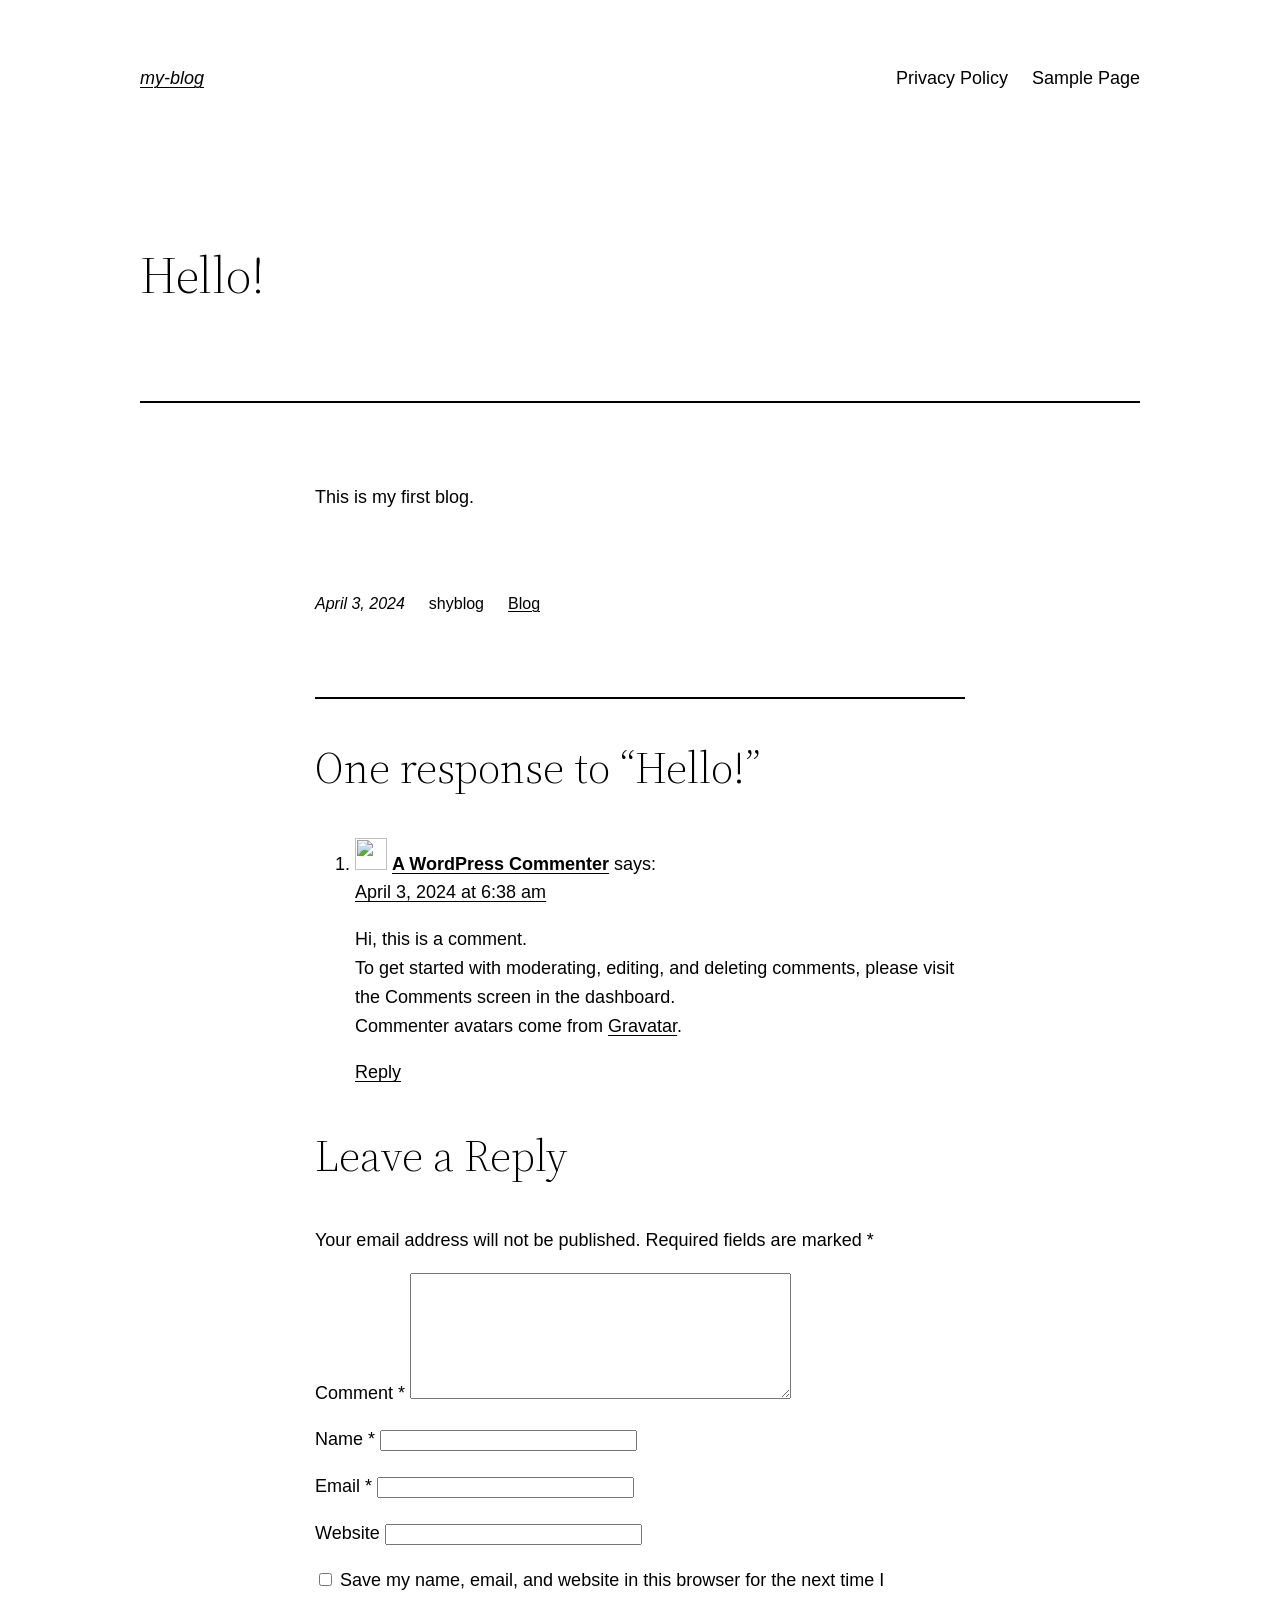
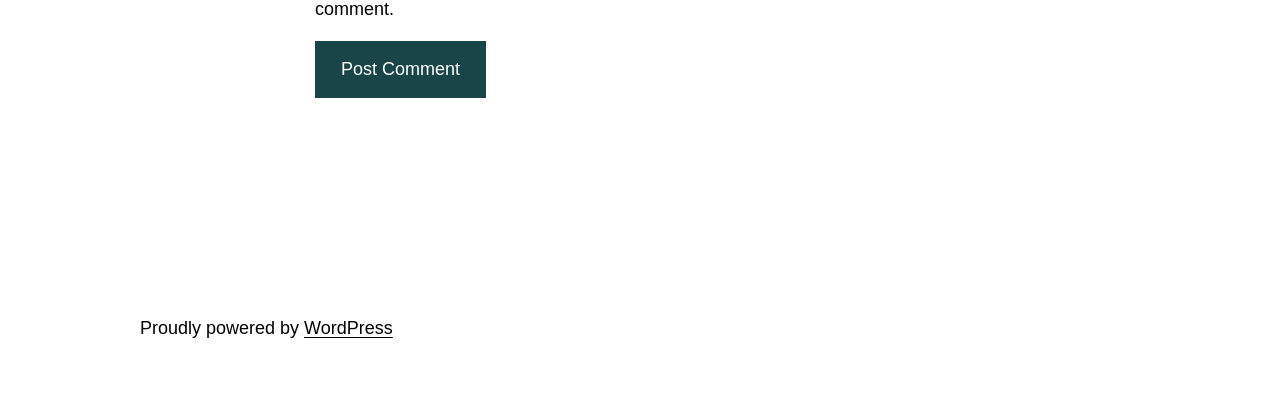
==== hello-world/index.html @ 75e1800e "Initial commit" ====
<!DOCTYPE html>
<html lang="en-US">
<head>
	<meta charset="UTF-8">
	<meta name="viewport" content="width=device-width, initial-scale=1">
<meta name="robots" content="max-image-preview:large">
<title>Hello! &#8211; my-blog</title>
<link rel="alternate" type="application/rss+xml" title="my-blog &raquo; Feed" href="/feed/">
<link rel="alternate" type="application/rss+xml" title="my-blog &raquo; Comments Feed" href="/comments/feed/">
<link rel="alternate" type="application/rss+xml" title="my-blog &raquo; Hello! Comments Feed" href="/hello-world/feed/">
<script>
window._wpemojiSettings = {"baseUrl":"https:\/\/s.w.org\/images\/core\/emoji\/15.0.3\/72x72\/","ext":".png","svgUrl":"https:\/\/s.w.org\/images\/core\/emoji\/15.0.3\/svg\/","svgExt":".svg","source":{"concatemoji":"\/wp-includes\/js\/wp-emoji-release.min.js?ver=6.5"}};
/*! This file is auto-generated */
!function(i,n){var o,s,e;function c(e){try{var t={supportTests:e,timestamp:(new Date).valueOf()};sessionStorage.setItem(o,JSON.stringify(t))}catch(e){}}function p(e,t,n){e.clearRect(0,0,e.canvas.width,e.canvas.height),e.fillText(t,0,0);var t=new Uint32Array(e.getImageData(0,0,e.canvas.width,e.canvas.height).data),r=(e.clearRect(0,0,e.canvas.width,e.canvas.height),e.fillText(n,0,0),new Uint32Array(e.getImageData(0,0,e.canvas.width,e.canvas.height).data));return t.every(function(e,t){return e===r[t]})}function u(e,t,n){switch(t){case"flag":return n(e,"🏳️‍⚧️","🏳️​⚧️")?!1:!n(e,"🇺🇳","🇺​🇳")&&!n(e,"🏴󠁧󠁢󠁥󠁮󠁧󠁿","🏴​󠁧​󠁢​󠁥​󠁮​󠁧​󠁿");case"emoji":return!n(e,"🐦‍⬛","🐦​⬛")}return!1}function f(e,t,n){var r="undefined"!=typeof WorkerGlobalScope&&self instanceof WorkerGlobalScope?new OffscreenCanvas(300,150):i.createElement("canvas"),a=r.getContext("2d",{willReadFrequently:!0}),o=(a.textBaseline="top",a.font="600 32px Arial",{});return e.forEach(function(e){o[e]=t(a,e,n)}),o}function t(e){var t=i.createElement("script");t.src=e,t.defer=!0,i.head.appendChild(t)}"undefined"!=typeof Promise&&(o="wpEmojiSettingsSupports",s=["flag","emoji"],n.supports={everything:!0,everythingExceptFlag:!0},e=new Promise(function(e){i.addEventListener("DOMContentLoaded",e,{once:!0})}),new Promise(function(t){var n=function(){try{var e=JSON.parse(sessionStorage.getItem(o));if("object"==typeof e&&"number"==typeof e.timestamp&&(new Date).valueOf()<e.timestamp+604800&&"object"==typeof e.supportTests)return e.supportTests}catch(e){}return null}();if(!n){if("undefined"!=typeof Worker&&"undefined"!=typeof OffscreenCanvas&&"undefined"!=typeof URL&&URL.createObjectURL&&"undefined"!=typeof Blob)try{var e="postMessage("+f.toString()+"("+[JSON.stringify(s),u.toString(),p.toString()].join(",")+"));",r=new Blob([e],{type:"text/javascript"}),a=new Worker(URL.createObjectURL(r),{name:"wpTestEmojiSupports"});return void(a.onmessage=function(e){c(n=e.data),a.terminate(),t(n)})}catch(e){}c(n=f(s,u,p))}t(n)}).then(function(e){for(var t in e)n.supports[t]=e[t],n.supports.everything=n.supports.everything&&n.supports[t],"flag"!==t&&(n.supports.everythingExceptFlag=n.supports.everythingExceptFlag&&n.supports[t]);n.supports.everythingExceptFlag=n.supports.everythingExceptFlag&&!n.supports.flag,n.DOMReady=!1,n.readyCallback=function(){n.DOMReady=!0}}).then(function(){return e}).then(function(){var e;n.supports.everything||(n.readyCallback(),(e=n.source||{}).concatemoji?t(e.concatemoji):e.wpemoji&&e.twemoji&&(t(e.twemoji),t(e.wpemoji)))}))}((window,document),window._wpemojiSettings);
</script>
<style id="wp-block-site-logo-inline-css">.wp-block-site-logo{box-sizing:border-box;line-height:0}.wp-block-site-logo a{display:inline-block;line-height:0}.wp-block-site-logo.is-default-size img{height:auto;width:120px}.wp-block-site-logo img{height:auto;max-width:100%}.wp-block-site-logo a,.wp-block-site-logo img{border-radius:inherit}.wp-block-site-logo.aligncenter{margin-left:auto;margin-right:auto;text-align:center}.wp-block-site-logo.is-style-rounded{border-radius:9999px}</style>
<style id="wp-block-site-title-inline-css">.wp-block-site-title a{color:inherit}</style>
<style id="wp-block-group-inline-css">.wp-block-group{box-sizing:border-box}</style>
<style id="wp-block-group-theme-inline-css">:where(.wp-block-group.has-background){padding:1.25em 2.375em}</style>
<style id="wp-block-page-list-inline-css">.wp-block-navigation .wp-block-page-list{align-items:var(--navigation-layout-align,initial);background-color:inherit;display:flex;flex-direction:var(--navigation-layout-direction,initial);flex-wrap:var(--navigation-layout-wrap,wrap);justify-content:var(--navigation-layout-justify,initial)}.wp-block-navigation .wp-block-navigation-item{background-color:inherit}</style>
<link rel="stylesheet" id="wp-block-navigation-css" href="/wp-includes/blocks/navigation/style.min.css?ver=6.5" media="all">
<style id="wp-block-template-part-theme-inline-css">.wp-block-template-part.has-background{margin-bottom:0;margin-top:0;padding:1.25em 2.375em}</style>
<style id="wp-block-post-title-inline-css">.wp-block-post-title{box-sizing:border-box;word-break:break-word}.wp-block-post-title a{display:inline-block}</style>
<style id="wp-block-post-featured-image-inline-css">.wp-block-post-featured-image{margin-left:0;margin-right:0}.wp-block-post-featured-image a{display:block;height:100%}.wp-block-post-featured-image img{box-sizing:border-box;height:auto;max-width:100%;vertical-align:bottom;width:100%}.wp-block-post-featured-image.alignfull img,.wp-block-post-featured-image.alignwide img{width:100%}.wp-block-post-featured-image .wp-block-post-featured-image__overlay.has-background-dim{background-color:#000;inset:0;position:absolute}.wp-block-post-featured-image{position:relative}.wp-block-post-featured-image .wp-block-post-featured-image__overlay.has-background-gradient{background-color:initial}.wp-block-post-featured-image .wp-block-post-featured-image__overlay.has-background-dim-0{opacity:0}.wp-block-post-featured-image .wp-block-post-featured-image__overlay.has-background-dim-10{opacity:.1}.wp-block-post-featured-image .wp-block-post-featured-image__overlay.has-background-dim-20{opacity:.2}.wp-block-post-featured-image .wp-block-post-featured-image__overlay.has-background-dim-30{opacity:.3}.wp-block-post-featured-image .wp-block-post-featured-image__overlay.has-background-dim-40{opacity:.4}.wp-block-post-featured-image .wp-block-post-featured-image__overlay.has-background-dim-50{opacity:.5}.wp-block-post-featured-image .wp-block-post-featured-image__overlay.has-background-dim-60{opacity:.6}.wp-block-post-featured-image .wp-block-post-featured-image__overlay.has-background-dim-70{opacity:.7}.wp-block-post-featured-image .wp-block-post-featured-image__overlay.has-background-dim-80{opacity:.8}.wp-block-post-featured-image .wp-block-post-featured-image__overlay.has-background-dim-90{opacity:.9}.wp-block-post-featured-image .wp-block-post-featured-image__overlay.has-background-dim-100{opacity:1}.wp-block-post-featured-image:where(.alignleft,.alignright){width:100%}</style>
<style id="wp-block-separator-inline-css">@charset "UTF-8";.wp-block-separator{border:none;border-top:2px solid}.wp-block-separator.is-style-dots{background:none!important;border:none;height:auto;line-height:1;text-align:center}.wp-block-separator.is-style-dots:before{color:currentColor;content:"···";font-family:serif;font-size:1.5em;letter-spacing:2em;padding-left:2em}</style>
<style id="wp-block-separator-theme-inline-css">.wp-block-separator.has-css-opacity{opacity:.4}.wp-block-separator{border:none;border-bottom:2px solid;margin-left:auto;margin-right:auto}.wp-block-separator.has-alpha-channel-opacity{opacity:1}.wp-block-separator:not(.is-style-wide):not(.is-style-dots){width:100px}.wp-block-separator.has-background:not(.is-style-dots){border-bottom:none;height:1px}.wp-block-separator.has-background:not(.is-style-wide):not(.is-style-dots){height:2px}</style>
<style id="wp-block-spacer-inline-css">.wp-block-spacer{clear:both}</style>
<style id="wp-block-paragraph-inline-css">.is-small-text{font-size:.875em}.is-regular-text{font-size:1em}.is-large-text{font-size:2.25em}.is-larger-text{font-size:3em}.has-drop-cap:not(:focus):first-letter{float:left;font-size:8.4em;font-style:normal;font-weight:100;line-height:.68;margin:.05em .1em 0 0;text-transform:uppercase}body.rtl .has-drop-cap:not(:focus):first-letter{float:none;margin-left:.1em}p.has-drop-cap.has-background{overflow:hidden}p.has-background{padding:1.25em 2.375em}:where(p.has-text-color:not(.has-link-color)) a{color:inherit}p.has-text-align-left[style*="writing-mode:vertical-lr"],p.has-text-align-right[style*="writing-mode:vertical-rl"]{rotate:180deg}</style>
<style id="wp-block-post-date-inline-css">.wp-block-post-date{box-sizing:border-box}</style>
<style id="wp-block-post-author-inline-css">.wp-block-post-author{display:flex;flex-wrap:wrap}.wp-block-post-author__byline{font-size:.5em;margin-bottom:0;margin-top:0;width:100%}.wp-block-post-author__avatar{margin-right:1em}.wp-block-post-author__bio{font-size:.7em;margin-bottom:.7em}.wp-block-post-author__content{flex-basis:0;flex-grow:1}.wp-block-post-author__name{margin:0}</style>
<style id="wp-block-post-terms-inline-css">.wp-block-post-terms{box-sizing:border-box}.wp-block-post-terms .wp-block-post-terms__separator{white-space:pre-wrap}</style>
<style id="wp-block-buttons-inline-css">.wp-block-buttons.is-vertical{flex-direction:column}.wp-block-buttons.is-vertical>.wp-block-button:last-child{margin-bottom:0}.wp-block-buttons>.wp-block-button{display:inline-block;margin:0}.wp-block-buttons.is-content-justification-left{justify-content:flex-start}.wp-block-buttons.is-content-justification-left.is-vertical{align-items:flex-start}.wp-block-buttons.is-content-justification-center{justify-content:center}.wp-block-buttons.is-content-justification-center.is-vertical{align-items:center}.wp-block-buttons.is-content-justification-right{justify-content:flex-end}.wp-block-buttons.is-content-justification-right.is-vertical{align-items:flex-end}.wp-block-buttons.is-content-justification-space-between{justify-content:space-between}.wp-block-buttons.aligncenter{text-align:center}.wp-block-buttons:not(.is-content-justification-space-between,.is-content-justification-right,.is-content-justification-left,.is-content-justification-center) .wp-block-button.aligncenter{margin-left:auto;margin-right:auto;width:100%}.wp-block-buttons[style*=text-decoration] .wp-block-button,.wp-block-buttons[style*=text-decoration] .wp-block-button__link{text-decoration:inherit}.wp-block-buttons.has-custom-font-size .wp-block-button__link{font-size:inherit}.wp-block-button.aligncenter{text-align:center}</style>
<style id="wp-block-button-inline-css">.wp-block-button__link{box-sizing:border-box;cursor:pointer;display:inline-block;text-align:center;word-break:break-word}.wp-block-button__link.aligncenter{text-align:center}.wp-block-button__link.alignright{text-align:right}:where(.wp-block-button__link){border-radius:9999px;box-shadow:none;padding:calc(.667em + 2px) calc(1.333em + 2px);text-decoration:none}.wp-block-button[style*=text-decoration] .wp-block-button__link{text-decoration:inherit}.wp-block-buttons>.wp-block-button.has-custom-width{max-width:none}.wp-block-buttons>.wp-block-button.has-custom-width .wp-block-button__link{width:100%}.wp-block-buttons>.wp-block-button.has-custom-font-size .wp-block-button__link{font-size:inherit}.wp-block-buttons>.wp-block-button.wp-block-button__width-25{width:calc(25% - var(--wp--style--block-gap, .5em)*.75)}.wp-block-buttons>.wp-block-button.wp-block-button__width-50{width:calc(50% - var(--wp--style--block-gap, .5em)*.5)}.wp-block-buttons>.wp-block-button.wp-block-button__width-75{width:calc(75% - var(--wp--style--block-gap, .5em)*.25)}.wp-block-buttons>.wp-block-button.wp-block-button__width-100{flex-basis:100%;width:100%}.wp-block-buttons.is-vertical>.wp-block-button.wp-block-button__width-25{width:25%}.wp-block-buttons.is-vertical>.wp-block-button.wp-block-button__width-50{width:50%}.wp-block-buttons.is-vertical>.wp-block-button.wp-block-button__width-75{width:75%}.wp-block-button.is-style-squared,.wp-block-button__link.wp-block-button.is-style-squared{border-radius:0}.wp-block-button.no-border-radius,.wp-block-button__link.no-border-radius{border-radius:0!important}.wp-block-button .wp-block-button__link:where(.is-style-outline),.wp-block-button:where(.is-style-outline)>.wp-block-button__link{border:2px solid;padding:.667em 1.333em}.wp-block-button .wp-block-button__link:where(.is-style-outline):not(.has-text-color),.wp-block-button:where(.is-style-outline)>.wp-block-button__link:not(.has-text-color){color:currentColor}.wp-block-button .wp-block-button__link:where(.is-style-outline):not(.has-background),.wp-block-button:where(.is-style-outline)>.wp-block-button__link:not(.has-background){background-color:initial;background-image:none}.wp-block-button .wp-block-button__link:where(.has-border-color){border-width:initial}.wp-block-button .wp-block-button__link:where([style*=border-top-color]){border-top-width:medium}.wp-block-button .wp-block-button__link:where([style*=border-right-color]){border-right-width:medium}.wp-block-button .wp-block-button__link:where([style*=border-bottom-color]){border-bottom-width:medium}.wp-block-button .wp-block-button__link:where([style*=border-left-color]){border-left-width:medium}.wp-block-button .wp-block-button__link:where([style*=border-style]){border-width:initial}.wp-block-button .wp-block-button__link:where([style*=border-top-style]){border-top-width:medium}.wp-block-button .wp-block-button__link:where([style*=border-right-style]){border-right-width:medium}.wp-block-button .wp-block-button__link:where([style*=border-bottom-style]){border-bottom-width:medium}.wp-block-button .wp-block-button__link:where([style*=border-left-style]){border-left-width:medium}</style>
<style id="wp-emoji-styles-inline-css">img.wp-smiley, img.emoji {
		display: inline !important;
		border: none !important;
		box-shadow: none !important;
		height: 1em !important;
		width: 1em !important;
		margin: 0 0.07em !important;
		vertical-align: -0.1em !important;
		background: none !important;
		padding: 0 !important;
	}</style>
<style id="wp-block-library-inline-css">:root{--wp-admin-theme-color:#007cba;--wp-admin-theme-color--rgb:0,124,186;--wp-admin-theme-color-darker-10:#006ba1;--wp-admin-theme-color-darker-10--rgb:0,107,161;--wp-admin-theme-color-darker-20:#005a87;--wp-admin-theme-color-darker-20--rgb:0,90,135;--wp-admin-border-width-focus:2px;--wp-block-synced-color:#7a00df;--wp-block-synced-color--rgb:122,0,223;--wp-bound-block-color:#9747ff}@media (min-resolution:192dpi){:root{--wp-admin-border-width-focus:1.5px}}.wp-element-button{cursor:pointer}:root{--wp--preset--font-size--normal:16px;--wp--preset--font-size--huge:42px}:root .has-very-light-gray-background-color{background-color:#eee}:root .has-very-dark-gray-background-color{background-color:#313131}:root .has-very-light-gray-color{color:#eee}:root .has-very-dark-gray-color{color:#313131}:root .has-vivid-green-cyan-to-vivid-cyan-blue-gradient-background{background:linear-gradient(135deg,#00d084,#0693e3)}:root .has-purple-crush-gradient-background{background:linear-gradient(135deg,#34e2e4,#4721fb 50%,#ab1dfe)}:root .has-hazy-dawn-gradient-background{background:linear-gradient(135deg,#faaca8,#dad0ec)}:root .has-subdued-olive-gradient-background{background:linear-gradient(135deg,#fafae1,#67a671)}:root .has-atomic-cream-gradient-background{background:linear-gradient(135deg,#fdd79a,#004a59)}:root .has-nightshade-gradient-background{background:linear-gradient(135deg,#330968,#31cdcf)}:root .has-midnight-gradient-background{background:linear-gradient(135deg,#020381,#2874fc)}.has-regular-font-size{font-size:1em}.has-larger-font-size{font-size:2.625em}.has-normal-font-size{font-size:var(--wp--preset--font-size--normal)}.has-huge-font-size{font-size:var(--wp--preset--font-size--huge)}.has-text-align-center{text-align:center}.has-text-align-left{text-align:left}.has-text-align-right{text-align:right}#end-resizable-editor-section{display:none}.aligncenter{clear:both}.items-justified-left{justify-content:flex-start}.items-justified-center{justify-content:center}.items-justified-right{justify-content:flex-end}.items-justified-space-between{justify-content:space-between}.screen-reader-text{border:0;clip:rect(1px,1px,1px,1px);-webkit-clip-path:inset(50%);clip-path:inset(50%);height:1px;margin:-1px;overflow:hidden;padding:0;position:absolute;width:1px;word-wrap:normal!important}.screen-reader-text:focus{background-color:#ddd;clip:auto!important;-webkit-clip-path:none;clip-path:none;color:#444;display:block;font-size:1em;height:auto;left:5px;line-height:normal;padding:15px 23px 14px;text-decoration:none;top:5px;width:auto;z-index:100000}html :where(.has-border-color){border-style:solid}html :where([style*=border-top-color]){border-top-style:solid}html :where([style*=border-right-color]){border-right-style:solid}html :where([style*=border-bottom-color]){border-bottom-style:solid}html :where([style*=border-left-color]){border-left-style:solid}html :where([style*=border-width]){border-style:solid}html :where([style*=border-top-width]){border-top-style:solid}html :where([style*=border-right-width]){border-right-style:solid}html :where([style*=border-bottom-width]){border-bottom-style:solid}html :where([style*=border-left-width]){border-left-style:solid}html :where(img[class*=wp-image-]){height:auto;max-width:100%}:where(figure){margin:0 0 1em}html :where(.is-position-sticky){--wp-admin--admin-bar--position-offset:var(--wp-admin--admin-bar--height,0px)}@media screen and (max-width:600px){html :where(.is-position-sticky){--wp-admin--admin-bar--position-offset:0px}}</style>
<style id="global-styles-inline-css">body{--wp--preset--color--black: #000000;--wp--preset--color--cyan-bluish-gray: #abb8c3;--wp--preset--color--white: #ffffff;--wp--preset--color--pale-pink: #f78da7;--wp--preset--color--vivid-red: #cf2e2e;--wp--preset--color--luminous-vivid-orange: #ff6900;--wp--preset--color--luminous-vivid-amber: #fcb900;--wp--preset--color--light-green-cyan: #7bdcb5;--wp--preset--color--vivid-green-cyan: #00d084;--wp--preset--color--pale-cyan-blue: #8ed1fc;--wp--preset--color--vivid-cyan-blue: #0693e3;--wp--preset--color--vivid-purple: #9b51e0;--wp--preset--color--foreground: #000000;--wp--preset--color--background: #ffffff;--wp--preset--color--primary: #1a4548;--wp--preset--color--secondary: #ffe2c7;--wp--preset--color--tertiary: #F6F6F6;--wp--preset--gradient--vivid-cyan-blue-to-vivid-purple: linear-gradient(135deg,rgba(6,147,227,1) 0%,rgb(155,81,224) 100%);--wp--preset--gradient--light-green-cyan-to-vivid-green-cyan: linear-gradient(135deg,rgb(122,220,180) 0%,rgb(0,208,130) 100%);--wp--preset--gradient--luminous-vivid-amber-to-luminous-vivid-orange: linear-gradient(135deg,rgba(252,185,0,1) 0%,rgba(255,105,0,1) 100%);--wp--preset--gradient--luminous-vivid-orange-to-vivid-red: linear-gradient(135deg,rgba(255,105,0,1) 0%,rgb(207,46,46) 100%);--wp--preset--gradient--very-light-gray-to-cyan-bluish-gray: linear-gradient(135deg,rgb(238,238,238) 0%,rgb(169,184,195) 100%);--wp--preset--gradient--cool-to-warm-spectrum: linear-gradient(135deg,rgb(74,234,220) 0%,rgb(151,120,209) 20%,rgb(207,42,186) 40%,rgb(238,44,130) 60%,rgb(251,105,98) 80%,rgb(254,248,76) 100%);--wp--preset--gradient--blush-light-purple: linear-gradient(135deg,rgb(255,206,236) 0%,rgb(152,150,240) 100%);--wp--preset--gradient--blush-bordeaux: linear-gradient(135deg,rgb(254,205,165) 0%,rgb(254,45,45) 50%,rgb(107,0,62) 100%);--wp--preset--gradient--luminous-dusk: linear-gradient(135deg,rgb(255,203,112) 0%,rgb(199,81,192) 50%,rgb(65,88,208) 100%);--wp--preset--gradient--pale-ocean: linear-gradient(135deg,rgb(255,245,203) 0%,rgb(182,227,212) 50%,rgb(51,167,181) 100%);--wp--preset--gradient--electric-grass: linear-gradient(135deg,rgb(202,248,128) 0%,rgb(113,206,126) 100%);--wp--preset--gradient--midnight: linear-gradient(135deg,rgb(2,3,129) 0%,rgb(40,116,252) 100%);--wp--preset--gradient--vertical-secondary-to-tertiary: linear-gradient(to bottom,var(--wp--preset--color--secondary) 0%,var(--wp--preset--color--tertiary) 100%);--wp--preset--gradient--vertical-secondary-to-background: linear-gradient(to bottom,var(--wp--preset--color--secondary) 0%,var(--wp--preset--color--background) 100%);--wp--preset--gradient--vertical-tertiary-to-background: linear-gradient(to bottom,var(--wp--preset--color--tertiary) 0%,var(--wp--preset--color--background) 100%);--wp--preset--gradient--diagonal-primary-to-foreground: linear-gradient(to bottom right,var(--wp--preset--color--primary) 0%,var(--wp--preset--color--foreground) 100%);--wp--preset--gradient--diagonal-secondary-to-background: linear-gradient(to bottom right,var(--wp--preset--color--secondary) 50%,var(--wp--preset--color--background) 50%);--wp--preset--gradient--diagonal-background-to-secondary: linear-gradient(to bottom right,var(--wp--preset--color--background) 50%,var(--wp--preset--color--secondary) 50%);--wp--preset--gradient--diagonal-tertiary-to-background: linear-gradient(to bottom right,var(--wp--preset--color--tertiary) 50%,var(--wp--preset--color--background) 50%);--wp--preset--gradient--diagonal-background-to-tertiary: linear-gradient(to bottom right,var(--wp--preset--color--background) 50%,var(--wp--preset--color--tertiary) 50%);--wp--preset--font-size--small: 1rem;--wp--preset--font-size--medium: 1.125rem;--wp--preset--font-size--large: 1.75rem;--wp--preset--font-size--x-large: clamp(1.75rem, 3vw, 2.25rem);--wp--preset--font-family--system-font: -apple-system,BlinkMacSystemFont,"Segoe UI",Roboto,Oxygen-Sans,Ubuntu,Cantarell,"Helvetica Neue",sans-serif;--wp--preset--font-family--source-serif-pro: "Source Serif Pro", serif;--wp--preset--spacing--20: 0.44rem;--wp--preset--spacing--30: 0.67rem;--wp--preset--spacing--40: 1rem;--wp--preset--spacing--50: 1.5rem;--wp--preset--spacing--60: 2.25rem;--wp--preset--spacing--70: 3.38rem;--wp--preset--spacing--80: 5.06rem;--wp--preset--shadow--natural: 6px 6px 9px rgba(0, 0, 0, 0.2);--wp--preset--shadow--deep: 12px 12px 50px rgba(0, 0, 0, 0.4);--wp--preset--shadow--sharp: 6px 6px 0px rgba(0, 0, 0, 0.2);--wp--preset--shadow--outlined: 6px 6px 0px -3px rgba(255, 255, 255, 1), 6px 6px rgba(0, 0, 0, 1);--wp--preset--shadow--crisp: 6px 6px 0px rgba(0, 0, 0, 1);--wp--custom--spacing--small: max(1.25rem, 5vw);--wp--custom--spacing--medium: clamp(2rem, 8vw, calc(4 * var(--wp--style--block-gap)));--wp--custom--spacing--large: clamp(4rem, 10vw, 8rem);--wp--custom--spacing--outer: var(--wp--custom--spacing--small, 1.25rem);--wp--custom--typography--font-size--huge: clamp(2.25rem, 4vw, 2.75rem);--wp--custom--typography--font-size--gigantic: clamp(2.75rem, 6vw, 3.25rem);--wp--custom--typography--font-size--colossal: clamp(3.25rem, 8vw, 6.25rem);--wp--custom--typography--line-height--tiny: 1.15;--wp--custom--typography--line-height--small: 1.2;--wp--custom--typography--line-height--medium: 1.4;--wp--custom--typography--line-height--normal: 1.6;}body { margin: 0;--wp--style--global--content-size: 650px;--wp--style--global--wide-size: 1000px; }.wp-site-blocks > .alignleft { float: left; margin-right: 2em; }.wp-site-blocks > .alignright { float: right; margin-left: 2em; }.wp-site-blocks > .aligncenter { justify-content: center; margin-left: auto; margin-right: auto; }:where(.wp-site-blocks) > * { margin-block-start: 1.5rem; margin-block-end: 0; }:where(.wp-site-blocks) > :first-child:first-child { margin-block-start: 0; }:where(.wp-site-blocks) > :last-child:last-child { margin-block-end: 0; }body { --wp--style--block-gap: 1.5rem; }:where(body .is-layout-flow)  > :first-child:first-child{margin-block-start: 0;}:where(body .is-layout-flow)  > :last-child:last-child{margin-block-end: 0;}:where(body .is-layout-flow)  > *{margin-block-start: 1.5rem;margin-block-end: 0;}:where(body .is-layout-constrained)  > :first-child:first-child{margin-block-start: 0;}:where(body .is-layout-constrained)  > :last-child:last-child{margin-block-end: 0;}:where(body .is-layout-constrained)  > *{margin-block-start: 1.5rem;margin-block-end: 0;}:where(body .is-layout-flex) {gap: 1.5rem;}:where(body .is-layout-grid) {gap: 1.5rem;}body .is-layout-flow > .alignleft{float: left;margin-inline-start: 0;margin-inline-end: 2em;}body .is-layout-flow > .alignright{float: right;margin-inline-start: 2em;margin-inline-end: 0;}body .is-layout-flow > .aligncenter{margin-left: auto !important;margin-right: auto !important;}body .is-layout-constrained > .alignleft{float: left;margin-inline-start: 0;margin-inline-end: 2em;}body .is-layout-constrained > .alignright{float: right;margin-inline-start: 2em;margin-inline-end: 0;}body .is-layout-constrained > .aligncenter{margin-left: auto !important;margin-right: auto !important;}body .is-layout-constrained > :where(:not(.alignleft):not(.alignright):not(.alignfull)){max-width: var(--wp--style--global--content-size);margin-left: auto !important;margin-right: auto !important;}body .is-layout-constrained > .alignwide{max-width: var(--wp--style--global--wide-size);}body .is-layout-flex{display: flex;}body .is-layout-flex{flex-wrap: wrap;align-items: center;}body .is-layout-flex > *{margin: 0;}body .is-layout-grid{display: grid;}body .is-layout-grid > *{margin: 0;}body{background-color: var(--wp--preset--color--background);color: var(--wp--preset--color--foreground);font-family: var(--wp--preset--font-family--system-font);font-size: var(--wp--preset--font-size--medium);line-height: var(--wp--custom--typography--line-height--normal);padding-top: 0px;padding-right: 0px;padding-bottom: 0px;padding-left: 0px;}a:where(:not(.wp-element-button)){color: var(--wp--preset--color--foreground);text-decoration: underline;}h1{font-family: var(--wp--preset--font-family--source-serif-pro);font-size: var(--wp--custom--typography--font-size--colossal);font-weight: 300;line-height: var(--wp--custom--typography--line-height--tiny);}h2{font-family: var(--wp--preset--font-family--source-serif-pro);font-size: var(--wp--custom--typography--font-size--gigantic);font-weight: 300;line-height: var(--wp--custom--typography--line-height--small);}h3{font-family: var(--wp--preset--font-family--source-serif-pro);font-size: var(--wp--custom--typography--font-size--huge);font-weight: 300;line-height: var(--wp--custom--typography--line-height--tiny);}h4{font-family: var(--wp--preset--font-family--source-serif-pro);font-size: var(--wp--preset--font-size--x-large);font-weight: 300;line-height: var(--wp--custom--typography--line-height--tiny);}h5{font-family: var(--wp--preset--font-family--system-font);font-size: var(--wp--preset--font-size--medium);font-weight: 700;line-height: var(--wp--custom--typography--line-height--normal);text-transform: uppercase;}h6{font-family: var(--wp--preset--font-family--system-font);font-size: var(--wp--preset--font-size--medium);font-weight: 400;line-height: var(--wp--custom--typography--line-height--normal);text-transform: uppercase;}.wp-element-button, .wp-block-button__link{background-color: #32373c;border-width: 0;color: #fff;font-family: inherit;font-size: inherit;line-height: inherit;padding: calc(0.667em + 2px) calc(1.333em + 2px);text-decoration: none;}.has-black-color{color: var(--wp--preset--color--black) !important;}.has-cyan-bluish-gray-color{color: var(--wp--preset--color--cyan-bluish-gray) !important;}.has-white-color{color: var(--wp--preset--color--white) !important;}.has-pale-pink-color{color: var(--wp--preset--color--pale-pink) !important;}.has-vivid-red-color{color: var(--wp--preset--color--vivid-red) !important;}.has-luminous-vivid-orange-color{color: var(--wp--preset--color--luminous-vivid-orange) !important;}.has-luminous-vivid-amber-color{color: var(--wp--preset--color--luminous-vivid-amber) !important;}.has-light-green-cyan-color{color: var(--wp--preset--color--light-green-cyan) !important;}.has-vivid-green-cyan-color{color: var(--wp--preset--color--vivid-green-cyan) !important;}.has-pale-cyan-blue-color{color: var(--wp--preset--color--pale-cyan-blue) !important;}.has-vivid-cyan-blue-color{color: var(--wp--preset--color--vivid-cyan-blue) !important;}.has-vivid-purple-color{color: var(--wp--preset--color--vivid-purple) !important;}.has-foreground-color{color: var(--wp--preset--color--foreground) !important;}.has-background-color{color: var(--wp--preset--color--background) !important;}.has-primary-color{color: var(--wp--preset--color--primary) !important;}.has-secondary-color{color: var(--wp--preset--color--secondary) !important;}.has-tertiary-color{color: var(--wp--preset--color--tertiary) !important;}.has-black-background-color{background-color: var(--wp--preset--color--black) !important;}.has-cyan-bluish-gray-background-color{background-color: var(--wp--preset--color--cyan-bluish-gray) !important;}.has-white-background-color{background-color: var(--wp--preset--color--white) !important;}.has-pale-pink-background-color{background-color: var(--wp--preset--color--pale-pink) !important;}.has-vivid-red-background-color{background-color: var(--wp--preset--color--vivid-red) !important;}.has-luminous-vivid-orange-background-color{background-color: var(--wp--preset--color--luminous-vivid-orange) !important;}.has-luminous-vivid-amber-background-color{background-color: var(--wp--preset--color--luminous-vivid-amber) !important;}.has-light-green-cyan-background-color{background-color: var(--wp--preset--color--light-green-cyan) !important;}.has-vivid-green-cyan-background-color{background-color: var(--wp--preset--color--vivid-green-cyan) !important;}.has-pale-cyan-blue-background-color{background-color: var(--wp--preset--color--pale-cyan-blue) !important;}.has-vivid-cyan-blue-background-color{background-color: var(--wp--preset--color--vivid-cyan-blue) !important;}.has-vivid-purple-background-color{background-color: var(--wp--preset--color--vivid-purple) !important;}.has-foreground-background-color{background-color: var(--wp--preset--color--foreground) !important;}.has-background-background-color{background-color: var(--wp--preset--color--background) !important;}.has-primary-background-color{background-color: var(--wp--preset--color--primary) !important;}.has-secondary-background-color{background-color: var(--wp--preset--color--secondary) !important;}.has-tertiary-background-color{background-color: var(--wp--preset--color--tertiary) !important;}.has-black-border-color{border-color: var(--wp--preset--color--black) !important;}.has-cyan-bluish-gray-border-color{border-color: var(--wp--preset--color--cyan-bluish-gray) !important;}.has-white-border-color{border-color: var(--wp--preset--color--white) !important;}.has-pale-pink-border-color{border-color: var(--wp--preset--color--pale-pink) !important;}.has-vivid-red-border-color{border-color: var(--wp--preset--color--vivid-red) !important;}.has-luminous-vivid-orange-border-color{border-color: var(--wp--preset--color--luminous-vivid-orange) !important;}.has-luminous-vivid-amber-border-color{border-color: var(--wp--preset--color--luminous-vivid-amber) !important;}.has-light-green-cyan-border-color{border-color: var(--wp--preset--color--light-green-cyan) !important;}.has-vivid-green-cyan-border-color{border-color: var(--wp--preset--color--vivid-green-cyan) !important;}.has-pale-cyan-blue-border-color{border-color: var(--wp--preset--color--pale-cyan-blue) !important;}.has-vivid-cyan-blue-border-color{border-color: var(--wp--preset--color--vivid-cyan-blue) !important;}.has-vivid-purple-border-color{border-color: var(--wp--preset--color--vivid-purple) !important;}.has-foreground-border-color{border-color: var(--wp--preset--color--foreground) !important;}.has-background-border-color{border-color: var(--wp--preset--color--background) !important;}.has-primary-border-color{border-color: var(--wp--preset--color--primary) !important;}.has-secondary-border-color{border-color: var(--wp--preset--color--secondary) !important;}.has-tertiary-border-color{border-color: var(--wp--preset--color--tertiary) !important;}.has-vivid-cyan-blue-to-vivid-purple-gradient-background{background: var(--wp--preset--gradient--vivid-cyan-blue-to-vivid-purple) !important;}.has-light-green-cyan-to-vivid-green-cyan-gradient-background{background: var(--wp--preset--gradient--light-green-cyan-to-vivid-green-cyan) !important;}.has-luminous-vivid-amber-to-luminous-vivid-orange-gradient-background{background: var(--wp--preset--gradient--luminous-vivid-amber-to-luminous-vivid-orange) !important;}.has-luminous-vivid-orange-to-vivid-red-gradient-background{background: var(--wp--preset--gradient--luminous-vivid-orange-to-vivid-red) !important;}.has-very-light-gray-to-cyan-bluish-gray-gradient-background{background: var(--wp--preset--gradient--very-light-gray-to-cyan-bluish-gray) !important;}.has-cool-to-warm-spectrum-gradient-background{background: var(--wp--preset--gradient--cool-to-warm-spectrum) !important;}.has-blush-light-purple-gradient-background{background: var(--wp--preset--gradient--blush-light-purple) !important;}.has-blush-bordeaux-gradient-background{background: var(--wp--preset--gradient--blush-bordeaux) !important;}.has-luminous-dusk-gradient-background{background: var(--wp--preset--gradient--luminous-dusk) !important;}.has-pale-ocean-gradient-background{background: var(--wp--preset--gradient--pale-ocean) !important;}.has-electric-grass-gradient-background{background: var(--wp--preset--gradient--electric-grass) !important;}.has-midnight-gradient-background{background: var(--wp--preset--gradient--midnight) !important;}.has-vertical-secondary-to-tertiary-gradient-background{background: var(--wp--preset--gradient--vertical-secondary-to-tertiary) !important;}.has-vertical-secondary-to-background-gradient-background{background: var(--wp--preset--gradient--vertical-secondary-to-background) !important;}.has-vertical-tertiary-to-background-gradient-background{background: var(--wp--preset--gradient--vertical-tertiary-to-background) !important;}.has-diagonal-primary-to-foreground-gradient-background{background: var(--wp--preset--gradient--diagonal-primary-to-foreground) !important;}.has-diagonal-secondary-to-background-gradient-background{background: var(--wp--preset--gradient--diagonal-secondary-to-background) !important;}.has-diagonal-background-to-secondary-gradient-background{background: var(--wp--preset--gradient--diagonal-background-to-secondary) !important;}.has-diagonal-tertiary-to-background-gradient-background{background: var(--wp--preset--gradient--diagonal-tertiary-to-background) !important;}.has-diagonal-background-to-tertiary-gradient-background{background: var(--wp--preset--gradient--diagonal-background-to-tertiary) !important;}.has-small-font-size{font-size: var(--wp--preset--font-size--small) !important;}.has-medium-font-size{font-size: var(--wp--preset--font-size--medium) !important;}.has-large-font-size{font-size: var(--wp--preset--font-size--large) !important;}.has-x-large-font-size{font-size: var(--wp--preset--font-size--x-large) !important;}.has-system-font-font-family{font-family: var(--wp--preset--font-family--system-font) !important;}.has-source-serif-pro-font-family{font-family: var(--wp--preset--font-family--source-serif-pro) !important;}
.wp-block-navigation a:where(:not(.wp-element-button)){color: inherit;}
.wp-block-button .wp-block-button__link{background-color: var(--wp--preset--color--primary);border-radius: 0;color: var(--wp--preset--color--background);font-size: var(--wp--preset--font-size--medium);}
.wp-block-post-title{font-family: var(--wp--preset--font-family--source-serif-pro);font-size: var(--wp--custom--typography--font-size--gigantic);font-weight: 300;line-height: var(--wp--custom--typography--line-height--tiny);}
.wp-block-site-title{font-family: var(--wp--preset--font-family--system-font);font-size: var(--wp--preset--font-size--medium);font-style: italic;font-weight: normal;line-height: var(--wp--custom--typography--line-height--normal);}</style>
<style id="core-block-supports-inline-css">.wp-container-core-navigation-is-layout-1.wp-container-core-navigation-is-layout-1{justify-content:flex-end;}.wp-container-core-group-is-layout-2.wp-container-core-group-is-layout-2{justify-content:space-between;}.wp-container-core-group-is-layout-8.wp-container-core-group-is-layout-8{justify-content:space-between;}</style>
<style id="wp-block-template-skip-link-inline-css">.skip-link.screen-reader-text {
			border: 0;
			clip: rect(1px,1px,1px,1px);
			clip-path: inset(50%);
			height: 1px;
			margin: -1px;
			overflow: hidden;
			padding: 0;
			position: absolute !important;
			width: 1px;
			word-wrap: normal !important;
		}

		.skip-link.screen-reader-text:focus {
			background-color: #eee;
			clip: auto !important;
			clip-path: none;
			color: #444;
			display: block;
			font-size: 1em;
			height: auto;
			left: 5px;
			line-height: normal;
			padding: 15px 23px 14px;
			text-decoration: none;
			top: 5px;
			width: auto;
			z-index: 100000;
		}</style>
<link rel="stylesheet" id="twentytwentytwo-style-css" href="/wp-content/themes/twentytwentytwo/style.css?ver=1.7" media="all">
<link rel="https://api.w.org/" href="/wp-json/">
<link rel="alternate" type="application/json" href="/wp-json/wp/v2/posts/1">
<link rel="EditURI" type="application/rsd+xml" title="RSD" href="/xmlrpc.php?rsd">
<meta name="generator" content="WordPress 6.5">
<link rel="canonical" href="/hello-world/">
<link rel="shortlink" href="/?p=1">
<link rel="alternate" type="application/json+oembed" href="/wp-json/oembed/1.0/embed?url=http%3A%2F%2F%2Fhello-world%2F">
<link rel="alternate" type="text/xml+oembed" href="/wp-json/oembed/1.0/embed?url=http%3A%2F%2F%2Fhello-world%2F#038;format=xml">
<script id="wp-load-polyfill-importmap">
( HTMLScriptElement.supports && HTMLScriptElement.supports("importmap") ) || document.write( '<script src="http://my-blog.local/wp-includes/js/dist/vendor/wp-polyfill-importmap.min.js?ver=1.8.2"><\/scr' + 'ipt>' );
</script>
<script type="importmap" id="wp-importmap">{"imports":{"@wordpress\/interactivity":"\/wp-includes\/js\/dist\/interactivity.min.js?ver=6.5"}}</script>
<script type="module" src="/wp-includes/blocks/navigation/view.min.js?ver=6.5" id="@wordpress/block-library/navigation-js-module"></script>
<link rel="modulepreload" href="/wp-includes/js/dist/interactivity.min.js?ver=6.5" id="@wordpress/interactivity-js-modulepreload">
<style id="wp-fonts-local">@font-face{font-family:"Source Serif Pro";font-style:normal;font-weight:200 900;font-display:fallback;src:url('/wp-content/themes/twentytwentytwo/assets/fonts/source-serif-pro/SourceSerif4Variable-Roman.ttf.woff2') format('woff2');font-stretch:normal;}
@font-face{font-family:"Source Serif Pro";font-style:italic;font-weight:200 900;font-display:fallback;src:url('/wp-content/themes/twentytwentytwo/assets/fonts/source-serif-pro/SourceSerif4Variable-Italic.ttf.woff2') format('woff2');font-stretch:normal;}</style>
</head>

<body class="post-template-default single single-post postid-1 single-format-standard wp-embed-responsive">

<div class="wp-site-blocks">
<header class="wp-block-template-part">
<div class="wp-block-group is-layout-constrained wp-block-group-is-layout-constrained">
<div class="wp-block-group alignwide is-content-justification-space-between is-layout-flex wp-container-core-group-is-layout-2 wp-block-group-is-layout-flex" style="padding-top:var(--wp--custom--spacing--small, 1.25rem);padding-bottom:var(--wp--custom--spacing--large, 8rem)">
<div class="wp-block-group is-layout-flex wp-block-group-is-layout-flex">

<h1 class="wp-block-site-title"><a href="/" target="_self" rel="home">my-blog</a></h1>
</div>


<nav class="is-responsive items-justified-right wp-block-navigation is-content-justification-right is-layout-flex wp-container-core-navigation-is-layout-1 wp-block-navigation-is-layout-flex" aria-label="" data-wp-interactive="core/navigation" data-wp-context='{"overlayOpenedBy":{"click":false,"hover":false,"focus":false},"type":"overlay","roleAttribute":"","ariaLabel":"Menu"}'><button aria-haspopup="dialog" aria-label="Open menu" class="wp-block-navigation__responsive-container-open " data-wp-on--click="actions.openMenuOnClick" data-wp-on--keydown="actions.handleMenuKeydown"><svg width="24" height="24" xmlns="http://www.w3.org/2000/svg" viewbox="0 0 24 24" aria-hidden="true" focusable="false"><rect x="4" y="7.5" width="16" height="1.5"></rect><rect x="4" y="15" width="16" height="1.5"></rect></svg></button>
				<div class="wp-block-navigation__responsive-container  " id="modal-1" data-wp-class--has-modal-open="state.isMenuOpen" data-wp-class--is-menu-open="state.isMenuOpen" data-wp-watch="callbacks.initMenu" data-wp-on--keydown="actions.handleMenuKeydown" data-wp-on--focusout="actions.handleMenuFocusout" tabindex="-1">
					<div class="wp-block-navigation__responsive-close" tabindex="-1">
						<div class="wp-block-navigation__responsive-dialog" data-wp-bind--aria-modal="state.ariaModal" data-wp-bind--aria-label="state.ariaLabel" data-wp-bind--role="state.roleAttribute">
							<button aria-label="Close menu" class="wp-block-navigation__responsive-container-close" data-wp-on--click="actions.closeMenuOnClick"><svg xmlns="http://www.w3.org/2000/svg" viewbox="0 0 24 24" width="24" height="24" aria-hidden="true" focusable="false"><path d="M13 11.8l6.1-6.3-1-1-6.1 6.2-6.1-6.2-1 1 6.1 6.3-6.5 6.7 1 1 6.5-6.6 6.5 6.6 1-1z"></path></svg></button>
							<div class="wp-block-navigation__responsive-container-content" data-wp-watch="callbacks.focusFirstElement" id="modal-1-content">
								<ul class="wp-block-navigation__container is-responsive items-justified-right wp-block-navigation"><ul class="wp-block-page-list">
<li class="wp-block-pages-list__item wp-block-navigation-item open-on-hover-click"><a class="wp-block-pages-list__item__link wp-block-navigation-item__content" href="/privacy-policy/">Privacy Policy</a></li>
<li class="wp-block-pages-list__item wp-block-navigation-item open-on-hover-click"><a class="wp-block-pages-list__item__link wp-block-navigation-item__content" href="/sample-page/">Sample Page</a></li>
</ul></ul>
							</div>
						</div>
					</div>
				</div></nav>
</div>
</div>
</header>


<main class="wp-block-group is-layout-flow wp-block-group-is-layout-flow">
<div class="wp-block-group is-layout-constrained wp-block-group-is-layout-constrained">
<h1 style="margin-bottom:var(--wp--custom--spacing--medium, 6rem);" class="alignwide wp-block-post-title">Hello!</h1>




<hr class="wp-block-separator alignwide is-style-wide">
</div>



<div style="height:32px" aria-hidden="true" class="wp-block-spacer"></div>


<div class="entry-content wp-block-post-content is-layout-constrained wp-block-post-content-is-layout-constrained">
<p>This is my first blog.</p>
</div>


<div style="height:32px" aria-hidden="true" class="wp-block-spacer"></div>



<div class="wp-block-group is-layout-constrained wp-block-group-is-layout-constrained">
<div class="wp-block-group is-layout-flex wp-block-group-is-layout-flex">
<div style="font-style:italic;font-weight:400;" class="wp-block-post-date has-small-font-size"><time datetime="2024-04-03T06:38:50+00:00">April 3, 2024</time></div>

<div class="wp-block-post-author has-small-font-size"><div class="wp-block-post-author__content"><p class="wp-block-post-author__name">shyblog</p></div></div>

<div class="taxonomy-category wp-block-post-terms has-small-font-size"><a href="/category/blog/" rel="tag">Blog</a></div>

</div>



<div style="height:32px" aria-hidden="true" class="wp-block-spacer"></div>



<hr class="wp-block-separator is-style-wide">


<div class="wp-block-post-comments">
<!-- You can start editing here. -->

	<h3 id="comments">
		One response to &#8220;Hello!&#8221;	</h3>

	<div class="navigation">
		<div class="alignleft"></div>
		<div class="alignright"></div>
	</div>

	<ol class="commentlist">
			<li id="comment-1" class="comment even thread-even depth-1">
			<article id="div-comment-1" class="comment-body">
				<footer class="comment-meta">
					<div class="comment-author vcard">
						<img alt="" src="http://1.gravatar.com/avatar/d7a973c7dab26985da5f961be7b74480?s=32&#038;d=mm&#038;r=g" srcset="http://1.gravatar.com/avatar/d7a973c7dab26985da5f961be7b74480?s=64&#038;d=mm&#038;r=g 2x" class="avatar avatar-32 photo" height="32" width="32" decoding="async">						<b class="fn"><a href="https://wordpress.org/" class="url" rel="ugc external nofollow">A WordPress Commenter</a></b> <span class="says">says:</span>					</div>
<!-- .comment-author -->

					<div class="comment-metadata">
						<a href="/hello-world/#comment-1"><time datetime="2024-04-03T06:38:50+00:00">April 3, 2024 at 6:38 am</time></a>					</div>
<!-- .comment-metadata -->

									</footer><!-- .comment-meta -->

				<div class="comment-content">
					<p>Hi, this is a comment.<br>
To get started with moderating, editing, and deleting comments, please visit the Comments screen in the dashboard.<br>
Commenter avatars come from <a href="https://en.gravatar.com/">Gravatar</a>.</p>
				</div>
<!-- .comment-content -->

				<div class="reply"><a rel="nofollow" class="comment-reply-link" href="/hello-world/?replytocom=1#respond" data-commentid="1" data-postid="1" data-belowelement="div-comment-1" data-respondelement="respond" data-replyto="Reply to A WordPress Commenter" aria-label="Reply to A WordPress Commenter">Reply</a></div>			</article><!-- .comment-body -->
		</li>
<!-- #comment-## -->
	</ol>

	<div class="navigation">
		<div class="alignleft"></div>
		<div class="alignright"></div>
	</div>

	<div id="respond" class="comment-respond">
		<h3 id="reply-title" class="comment-reply-title">Leave a Reply <small><a rel="nofollow" id="cancel-comment-reply-link" href="/hello-world/#respond" style="display:none;">Cancel reply</a></small>
</h3>
<form action="http://my-blog.local/wp-comments-post.php" method="post" id="commentform" class="comment-form" novalidate>
<p class="comment-notes"><span id="email-notes">Your email address will not be published.</span> <span class="required-field-message">Required fields are marked <span class="required">*</span></span></p>
<p class="comment-form-comment"><label for="comment">Comment <span class="required">*</span></label> <textarea id="comment" name="comment" cols="45" rows="8" maxlength="65525" required></textarea></p>
<p class="comment-form-author"><label for="author">Name <span class="required">*</span></label> <input id="author" name="author" type="text" value="" size="30" maxlength="245" autocomplete="name" required></p>
<p class="comment-form-email"><label for="email">Email <span class="required">*</span></label> <input id="email" name="email" type="email" value="" size="30" maxlength="100" aria-describedby="email-notes" autocomplete="email" required></p>
<p class="comment-form-url"><label for="url">Website</label> <input id="url" name="url" type="url" value="" size="30" maxlength="200" autocomplete="url"></p>
<p class="comment-form-cookies-consent"><input id="wp-comment-cookies-consent" name="wp-comment-cookies-consent" type="checkbox" value="yes"> <label for="wp-comment-cookies-consent">Save my name, email, and website in this browser for the next time I comment.</label></p>
<p class="form-submit wp-block-button"><input name="submit" type="submit" id="submit" class="submit wp-block-button__link wp-element-button" value="Post Comment"> <input type="hidden" name="comment_post_ID" value="1" id="comment_post_ID">
<input type="hidden" name="comment_parent" id="comment_parent" value="0">
</p>
</form>	</div>
<!-- #respond -->
	</div>
</div>
</main>


<footer class="wp-block-template-part">
<div class="wp-block-group is-layout-constrained wp-block-group-is-layout-constrained" style="padding-top:var(--wp--custom--spacing--large, 8rem)">
<div class="wp-block-group alignfull is-layout-constrained wp-block-group-is-layout-constrained">
<div class="wp-block-group alignwide is-content-justification-space-between is-layout-flex wp-container-core-group-is-layout-8 wp-block-group-is-layout-flex" style="padding-top:4rem;padding-bottom:4rem">
<p class="has-text-align-right">Proudly powered by <a href="https://wordpress.org/" rel="nofollow">WordPress</a></p>
</div>
</div>
</div>
</footer>
</div>
<script src="/wp-includes/js/comment-reply.min.js?ver=6.5" id="comment-reply-js" async data-wp-strategy="async"></script>
<script id="wp-block-template-skip-link-js-after">( function() {
		var skipLinkTarget = document.querySelector( 'main' ),
			sibling,
			skipLinkTargetID,
			skipLink;

		// Early exit if a skip-link target can't be located.
		if ( ! skipLinkTarget ) {
			return;
		}

		/*
		 * Get the site wrapper.
		 * The skip-link will be injected in the beginning of it.
		 */
		sibling = document.querySelector( '.wp-site-blocks' );

		// Early exit if the root element was not found.
		if ( ! sibling ) {
			return;
		}

		// Get the skip-link target's ID, and generate one if it doesn't exist.
		skipLinkTargetID = skipLinkTarget.id;
		if ( ! skipLinkTargetID ) {
			skipLinkTargetID = 'wp--skip-link--target';
			skipLinkTarget.id = skipLinkTargetID;
		}

		// Create the skip link.
		skipLink = document.createElement( 'a' );
		skipLink.classList.add( 'skip-link', 'screen-reader-text' );
		skipLink.href = '#' + skipLinkTargetID;
		skipLink.innerHTML = 'Skip to content';

		// Inject the skip link.
		sibling.parentElement.insertBefore( skipLink, sibling );
	}() );</script>
</body>
</html>
---- wp-includes/blocks/navigation/style.min.css ----
.wp-block-navigation{position:relative;--navigation-layout-justification-setting:flex-start;--navigation-layout-direction:row;--navigation-layout-wrap:wrap;--navigation-layout-justify:flex-start;--navigation-layout-align:center}.wp-block-navigation ul{margin-bottom:0;margin-left:0;margin-top:0;padding-left:0}.wp-block-navigation ul,.wp-block-navigation ul li{list-style:none;padding:0}.wp-block-navigation .wp-block-navigation-item{align-items:center;background-color:inherit;display:flex;position:relative}.wp-block-navigation .wp-block-navigation-item .wp-block-navigation__submenu-container:empty{display:none}.wp-block-navigation .wp-block-navigation-item__content{display:block}.wp-block-navigation .wp-block-navigation-item__content.wp-block-navigation-item__content{color:inherit}.wp-block-navigation.has-text-decoration-underline .wp-block-navigation-item__content,.wp-block-navigation.has-text-decoration-underline .wp-block-navigation-item__content:active,.wp-block-navigation.has-text-decoration-underline .wp-block-navigation-item__content:focus{text-decoration:underline}.wp-block-navigation.has-text-decoration-line-through .wp-block-navigation-item__content,.wp-block-navigation.has-text-decoration-line-through .wp-block-navigation-item__content:active,.wp-block-navigation.has-text-decoration-line-through .wp-block-navigation-item__content:focus{text-decoration:line-through}.wp-block-navigation:where(:not([class*=has-text-decoration])) a{text-decoration:none}.wp-block-navigation:where(:not([class*=has-text-decoration])) a:active,.wp-block-navigation:where(:not([class*=has-text-decoration])) a:focus{text-decoration:none}.wp-block-navigation .wp-block-navigation__submenu-icon{align-self:center;background-color:inherit;border:none;color:currentColor;display:inline-block;font-size:inherit;height:.6em;line-height:0;margin-left:.25em;padding:0;width:.6em}.wp-block-navigation .wp-block-navigation__submenu-icon svg{display:inline-block;stroke:currentColor;height:inherit;margin-top:.075em;width:inherit}.wp-block-navigation.is-vertical{--navigation-layout-direction:column;--navigation-layout-justify:initial;--navigation-layout-align:flex-start}.wp-block-navigation.no-wrap{--navigation-layout-wrap:nowrap}.wp-block-navigation.items-justified-center{--navigation-layout-justification-setting:center;--navigation-layout-justify:center}.wp-block-navigation.items-justified-center.is-vertical{--navigation-layout-align:center}.wp-block-navigation.items-justified-right{--navigation-layout-justification-setting:flex-end;--navigation-layout-justify:flex-end}.wp-block-navigation.items-justified-right.is-vertical{--navigation-layout-align:flex-end}.wp-block-navigation.items-justified-space-between{--navigation-layout-justification-setting:space-between;--navigation-layout-justify:space-between}.wp-block-navigation .has-child .wp-block-navigation__submenu-container{align-items:normal;background-color:inherit;color:inherit;display:flex;flex-direction:column;height:0;left:-1px;opacity:0;overflow:hidden;position:absolute;top:100%;transition:opacity .1s linear;visibility:hidden;width:0;z-index:2}.wp-block-navigation .has-child .wp-block-navigation__submenu-container>.wp-block-navigation-item>.wp-block-navigation-item__content{display:flex;flex-grow:1}.wp-block-navigation .has-child .wp-block-navigation__submenu-container>.wp-block-navigation-item>.wp-block-navigation-item__content .wp-block-navigation__submenu-icon{margin-left:auto;margin-right:0}.wp-block-navigation .has-child .wp-block-navigation__submenu-container .wp-block-navigation-item__content{margin:0}@media (min-width:782px){.wp-block-navigation .has-child .wp-block-navigation__submenu-container .wp-block-navigation__submenu-container{left:100%;top:-1px}.wp-block-navigation .has-child .wp-block-navigation__submenu-container .wp-block-navigation__submenu-container:before{background:#0000;content:"";display:block;height:100%;position:absolute;right:100%;width:.5em}.wp-block-navigation .has-child .wp-block-navigation__submenu-container .wp-block-navigation__submenu-icon{margin-right:.25em}.wp-block-navigation .has-child .wp-block-navigation__submenu-container .wp-block-navigation__submenu-icon svg{transform:rotate(-90deg)}}.wp-block-navigation .has-child .wp-block-navigation-submenu__toggle[aria-expanded=true]~.wp-block-navigation__submenu-container,.wp-block-navigation .has-child:not(.open-on-click):hover>.wp-block-navigation__submenu-container,.wp-block-navigation .has-child:not(.open-on-click):not(.open-on-hover-click):focus-within>.wp-block-navigation__submenu-container{height:auto;min-width:200px;opacity:1;overflow:visible;visibility:visible;width:auto}.wp-block-navigation.has-background .has-child .wp-block-navigation__submenu-container{left:0;top:100%}@media (min-width:782px){.wp-block-navigation.has-background .has-child .wp-block-navigation__submenu-container .wp-block-navigation__submenu-container{left:100%;top:0}}.wp-block-navigation-submenu{display:flex;position:relative}.wp-block-navigation-submenu .wp-block-navigation__submenu-icon svg{stroke:currentColor}button.wp-block-navigation-item__content{background-color:initial;border:none;color:currentColor;font-family:inherit;font-size:inherit;font-style:inherit;font-weight:inherit;line-height:inherit;text-align:left;text-transform:inherit}.wp-block-navigation-submenu__toggle{cursor:pointer}.wp-block-navigation-item.open-on-click .wp-block-navigation-submenu__toggle{padding-left:0;padding-right:.85em}.wp-block-navigation-item.open-on-click .wp-block-navigation-submenu__toggle+.wp-block-navigation__submenu-icon{margin-left:-.6em;pointer-events:none}.wp-block-navigation-item.open-on-click button.wp-block-navigation-item__content:not(.wp-block-navigation-submenu__toggle){padding:0}.wp-block-navigation .wp-block-page-list,.wp-block-navigation__container,.wp-block-navigation__responsive-close,.wp-block-navigation__responsive-container,.wp-block-navigation__responsive-container-content,.wp-block-navigation__responsive-dialog{gap:inherit}:where(.wp-block-navigation.has-background .wp-block-navigation-item a:not(.wp-element-button)),:where(.wp-block-navigation.has-background .wp-block-navigation-submenu a:not(.wp-element-button)){padding:.5em 1em}:where(.wp-block-navigation .wp-block-navigation__submenu-container .wp-block-navigation-item a:not(.wp-element-button)),:where(.wp-block-navigation .wp-block-navigation__submenu-container .wp-block-navigation-submenu a:not(.wp-element-button)),:where(.wp-block-navigation .wp-block-navigation__submenu-container .wp-block-navigation-submenu button.wp-block-navigation-item__content),:where(.wp-block-navigation .wp-block-navigation__submenu-container .wp-block-pages-list__item button.wp-block-navigation-item__content){padding:.5em 1em}.wp-block-navigation.items-justified-right .wp-block-navigation__container .has-child .wp-block-navigation__submenu-container,.wp-block-navigation.items-justified-right .wp-block-page-list>.has-child .wp-block-navigation__submenu-container,.wp-block-navigation.items-justified-space-between .wp-block-page-list>.has-child:last-child .wp-block-navigation__submenu-container,.wp-block-navigation.items-justified-space-between>.wp-block-navigation__container>.has-child:last-child .wp-block-navigation__submenu-container{left:auto;right:0}.wp-block-navigation.items-justified-right .wp-block-navigation__container .has-child .wp-block-navigation__submenu-container .wp-block-navigation__submenu-container,.wp-block-navigation.items-justified-right .wp-block-page-list>.has-child .wp-block-navigation__submenu-container .wp-block-navigation__submenu-container,.wp-block-navigation.items-justified-space-between .wp-block-page-list>.has-child:last-child .wp-block-navigation__submenu-container .wp-block-navigation__submenu-container,.wp-block-navigation.items-justified-space-between>.wp-block-navigation__container>.has-child:last-child .wp-block-navigation__submenu-container .wp-block-navigation__submenu-container{left:-1px;right:-1px}@media (min-width:782px){.wp-block-navigation.items-justified-right .wp-block-navigation__container .has-child .wp-block-navigation__submenu-container .wp-block-navigation__submenu-container,.wp-block-navigation.items-justified-right .wp-block-page-list>.has-child .wp-block-navigation__submenu-container .wp-block-navigation__submenu-container,.wp-block-navigation.items-justified-space-between .wp-block-page-list>.has-child:last-child .wp-block-navigation__submenu-container .wp-block-navigation__submenu-container,.wp-block-navigation.items-justified-space-between>.wp-block-navigation__container>.has-child:last-child .wp-block-navigation__submenu-container .wp-block-navigation__submenu-container{left:auto;right:100%}}.wp-block-navigation:not(.has-background) .wp-block-navigation__submenu-container{background-color:#fff;border:1px solid #00000026}.wp-block-navigation.has-background .wp-block-navigation__submenu-container{background-color:inherit}.wp-block-navigation:not(.has-text-color) .wp-block-navigation__submenu-container{color:#000}.wp-block-navigation__container{align-items:var(--navigation-layout-align,initial);display:flex;flex-direction:var(--navigation-layout-direction,initial);flex-wrap:var(--navigation-layout-wrap,wrap);justify-content:var(--navigation-layout-justify,initial);list-style:none;margin:0;padding-left:0}.wp-block-navigation__container .is-responsive{display:none}.wp-block-navigation__container:only-child,.wp-block-page-list:only-child{flex-grow:1}@keyframes overlay-menu__fade-in-animation{0%{opacity:0;transform:translateY(.5em)}to{opacity:1;transform:translateY(0)}}.wp-block-navigation__responsive-container{bottom:0;display:none;left:0;position:fixed;right:0;top:0}.wp-block-navigation__responsive-container :where(.wp-block-navigation-item a){color:inherit}.wp-block-navigation__responsive-container .wp-block-navigation__responsive-container-content{align-items:var(--navigation-layout-align,initial);display:flex;flex-direction:var(--navigation-layout-direction,initial);flex-wrap:var(--navigation-layout-wrap,wrap);justify-content:var(--navigation-layout-justify,initial)}.wp-block-navigation__responsive-container:not(.is-menu-open.is-menu-open){background-color:inherit!important;color:inherit!important}.wp-block-navigation__responsive-container.is-menu-open{animation:overlay-menu__fade-in-animation .1s ease-out;animation-fill-mode:forwards;background-color:inherit;display:flex;flex-direction:column;overflow:auto;padding:clamp(1rem,var(--wp--style--root--padding-top),20rem) clamp(1rem,var(--wp--style--root--padding-right),20rem) clamp(1rem,var(--wp--style--root--padding-bottom),20rem) clamp(1rem,var(--wp--style--root--padding-left),20em);z-index:100000}@media (prefers-reduced-motion:reduce){.wp-block-navigation__responsive-container.is-menu-open{animation-delay:0s;animation-duration:1ms}}.wp-block-navigation__responsive-container.is-menu-open .wp-block-navigation__responsive-container-content{align-items:var(--navigation-layout-justification-setting,inherit);display:flex;flex-direction:column;flex-wrap:nowrap;overflow:visible;padding-top:calc(2rem + 24px)}.wp-block-navigation__responsive-container.is-menu-open .wp-block-navigation__responsive-container-content,.wp-block-navigation__responsive-container.is-menu-open .wp-block-navigation__responsive-container-content .wp-block-navigation__container,.wp-block-navigation__responsive-container.is-menu-open .wp-block-navigation__responsive-container-content .wp-block-page-list{justify-content:flex-start}.wp-block-navigation__responsive-container.is-menu-open .wp-block-navigation__responsive-container-content .wp-block-navigation__submenu-icon{display:none}.wp-block-navigation__responsive-container.is-menu-open .wp-block-navigation__responsive-container-content .has-child .wp-block-navigation__submenu-container{border:none;height:auto;min-width:200px;opacity:1;overflow:initial;padding-left:2rem;padding-right:2rem;position:static;visibility:visible;width:auto}.wp-block-navigation__responsive-container.is-menu-open .wp-block-navigation__responsive-container-content .wp-block-navigation__container,.wp-block-navigation__responsive-container.is-menu-open .wp-block-navigation__responsive-container-content .wp-block-navigation__submenu-container{gap:inherit}.wp-block-navigation__responsive-container.is-menu-open .wp-block-navigation__responsive-container-content .wp-block-navigation__submenu-container{padding-top:var(--wp--style--block-gap,2em)}.wp-block-navigation__responsive-container.is-menu-open .wp-block-navigation__responsive-container-content .wp-block-navigation-item__content{padding:0}.wp-block-navigation__responsive-container.is-menu-open .wp-block-navigation__responsive-container-content .wp-block-navigation-item,.wp-block-navigation__responsive-container.is-menu-open .wp-block-navigation__responsive-container-content .wp-block-navigation__container,.wp-block-navigation__responsive-container.is-menu-open .wp-block-navigation__responsive-container-content .wp-block-page-list{align-items:var(--navigation-layout-justification-setting,initial);display:flex;flex-direction:column}.wp-block-navigation__responsive-container.is-menu-open .wp-block-navigation-item,.wp-block-navigation__responsive-container.is-menu-open .wp-block-navigation-item .wp-block-navigation__submenu-container,.wp-block-navigation__responsive-container.is-menu-open .wp-block-navigation__container,.wp-block-navigation__responsive-container.is-menu-open .wp-block-page-list{background:#0000!important;color:inherit!important}.wp-block-navigation__responsive-container.is-menu-open .wp-block-navigation__submenu-container.wp-block-navigation__submenu-container.wp-block-navigation__submenu-container.wp-block-navigation__submenu-container{left:auto;right:auto}@media (min-width:600px){.wp-block-navigation__responsive-container:not(.hidden-by-default):not(.is-menu-open){background-color:inherit;display:block;position:relative;width:100%;z-index:auto}.wp-block-navigation__responsive-container:not(.hidden-by-default):not(.is-menu-open) .wp-block-navigation__responsive-container-close{display:none}.wp-block-navigation__responsive-container.is-menu-open .wp-block-navigation__submenu-container.wp-block-navigation__submenu-container.wp-block-navigation__submenu-container.wp-block-navigation__submenu-container{left:0}}.wp-block-navigation:not(.has-background) .wp-block-navigation__responsive-container.is-menu-open{background-color:#fff}.wp-block-navigation:not(.has-text-color) .wp-block-navigation__responsive-container.is-menu-open{color:#000}.wp-block-navigation__toggle_button_label{font-size:1rem;font-weight:700}.wp-block-navigation__responsive-container-close,.wp-block-navigation__responsive-container-open{background:#0000;border:none;color:currentColor;cursor:pointer;margin:0;padding:0;text-transform:inherit;vertical-align:middle}.wp-block-navigation__responsive-container-close svg,.wp-block-navigation__responsive-container-open svg{fill:currentColor;display:block;height:24px;pointer-events:none;width:24px}.wp-block-navigation__responsive-container-open{display:flex}.wp-block-navigation__responsive-container-open.wp-block-navigation__responsive-container-open.wp-block-navigation__responsive-container-open{font-family:inherit;font-size:inherit;font-weight:inherit}@media (min-width:600px){.wp-block-navigation__responsive-container-open:not(.always-shown){display:none}}.wp-block-navigation__responsive-container-close{position:absolute;right:0;top:0;z-index:2}.wp-block-navigation__responsive-container-close.wp-block-navigation__responsive-container-close.wp-block-navigation__responsive-container-close{font-family:inherit;font-size:inherit;font-weight:inherit}.wp-block-navigation__responsive-close{width:100%}.has-modal-open .wp-block-navigation__responsive-close{margin-left:auto;margin-right:auto;max-width:var(--wp--style--global--wide-size,100%)}.wp-block-navigation__responsive-close:focus{outline:none}.is-menu-open .wp-block-navigation__responsive-close,.is-menu-open .wp-block-navigation__responsive-container-content,.is-menu-open .wp-block-navigation__responsive-dialog{box-sizing:border-box}.wp-block-navigation__responsive-dialog{position:relative}.has-modal-open .admin-bar .is-menu-open .wp-block-navigation__responsive-dialog{margin-top:46px}@media (min-width:782px){.has-modal-open .admin-bar .is-menu-open .wp-block-navigation__responsive-dialog{margin-top:32px}}html.has-modal-open{overflow:hidden}
---- wp-content/themes/twentytwentytwo/style.css ----
/*
Theme Name: Twenty Twenty-Two
Theme URI: https://wordpress.org/themes/twentytwentytwo/
Author: the WordPress team
Author URI: https://wordpress.org/
Description: Built on a solidly designed foundation, Twenty Twenty-Two embraces the idea that everyone deserves a truly unique website. The theme’s subtle styles are inspired by the diversity and versatility of birds: its typography is lightweight yet strong, its color palette is drawn from nature, and its layout elements sit gently on the page. The true richness of Twenty Twenty-Two lies in its opportunity for customization. The theme is built to take advantage of the Site Editor features introduced in WordPress 5.9, which means that colors, typography, and the layout of every single page on your site can be customized to suit your vision. It also includes dozens of block patterns, opening the door to a wide range of professionally designed layouts in just a few clicks. Whether you’re building a single-page website, a blog, a business website, or a portfolio, Twenty Twenty-Two will help you create a site that is uniquely yours.
Requires at least: 5.9
Tested up to: 6.5
Requires PHP: 5.6
Version: 1.7
License: GNU General Public License v2 or later
License URI: http://www.gnu.org/licenses/gpl-2.0.html
Text Domain: twentytwentytwo
Tags: one-column, custom-colors, custom-menu, custom-logo, editor-style, featured-images, full-site-editing, block-patterns, rtl-language-support, sticky-post, threaded-comments, style-variations, wide-blocks, block-styles, accessibility-ready, blog, portfolio, news

Twenty Twenty-Two WordPress Theme, (C) 2021 WordPress.org
Twenty Twenty-Two is distributed under the terms of the GNU GPL.
*/

/*
 * Font smoothing.
 * This is a niche setting that will not be available via Global Styles.
 * https://github.com/WordPress/gutenberg/issues/35934
 */

body {
	-moz-osx-font-smoothing: grayscale;
	-webkit-font-smoothing: antialiased;
}

/*
 * Text and navigation link styles.
 * Necessary until the following issue is resolved in Gutenberg:
 * https://github.com/WordPress/gutenberg/issues/27075
 */

a {
	text-decoration-thickness: 1px;
	text-underline-offset: 0.25ch;
}

a:hover,
a:focus {
	text-decoration-style: dashed;
}

a:active {
	text-decoration: none;
}

.wp-block-navigation .wp-block-navigation-item a:hover,
.wp-block-navigation .wp-block-navigation-item a:focus {
	text-decoration: underline;
	text-decoration-style: solid;
}

/*
 * Search and File Block button styles.
 * Necessary until the following issues are resolved in Gutenberg:
 * https://github.com/WordPress/gutenberg/issues/36444
 * https://github.com/WordPress/gutenberg/issues/27760
 */

.wp-block-search__button,
.wp-block-file .wp-block-file__button {
	background-color: var(--wp--preset--color--primary);
	border-radius: 0;
	border: none;
	color: var(--wp--preset--color--background);
	font-size: var(--wp--preset--font-size--medium);
	padding: calc(.667em + 2px) calc(1.333em + 2px);
}

/*
 * Button hover styles.
 * Necessary until the following issue is resolved in Gutenberg:
 * https://github.com/WordPress/gutenberg/issues/27075
 */

.wp-block-search__button:hover,
.wp-block-file .wp-block-file__button:hover,
.wp-block-button__link:hover {
	opacity: 0.90;
}

/*
 * Alignment styles.
 * These rules are temporary, and should not be relied on or
 * modified too heavily by themes or plugins that build on
 * Twenty Twenty-Two. These are meant to be a precursor to
 * a global solution provided by the Block Editor.
 *
 * Relevant issues:
 * https://github.com/WordPress/gutenberg/issues/35607
 * https://github.com/WordPress/gutenberg/issues/35884
 */

.wp-site-blocks,
body > .is-root-container,
.edit-post-visual-editor__post-title-wrapper,
.wp-block-group.alignfull,
.wp-block-group.has-background,
.wp-block-cover.alignfull,
.is-root-container .wp-block[data-align="full"] > .wp-block-group,
.is-root-container .wp-block[data-align="full"] > .wp-block-cover {
	padding-left: var(--wp--custom--spacing--outer);
	padding-right: var(--wp--custom--spacing--outer);
}

.wp-site-blocks .alignfull,
.wp-site-blocks > .wp-block-group.has-background,
.wp-site-blocks > .wp-block-cover,
.wp-site-blocks > .wp-block-template-part > .wp-block-group.has-background,
.wp-site-blocks > .wp-block-template-part > .wp-block-cover,
body > .is-root-container > .wp-block-cover,
body > .is-root-container > .wp-block-template-part > .wp-block-group.has-background,
body > .is-root-container > .wp-block-template-part > .wp-block-cover,
.is-root-container .wp-block[data-align="full"] {
	margin-left: calc(-1 * var(--wp--custom--spacing--outer)) !important;
	margin-right: calc(-1 * var(--wp--custom--spacing--outer)) !important;
	width: unset;
}

/* Blocks inside columns don't have negative margins. */
.wp-site-blocks .wp-block-columns .wp-block-column .alignfull,
.is-root-container .wp-block-columns .wp-block-column .wp-block[data-align="full"],
/* We also want to avoid stacking negative margins. */
.wp-site-blocks .alignfull:not(.wp-block-group) .alignfull,
.is-root-container .wp-block[data-align="full"] > *:not(.wp-block-group) .wp-block[data-align="full"] {
	margin-left: auto !important;
	margin-right: auto !important;
	width: inherit;
}

/*
 * Responsive menu container padding.
 * This ensures the responsive container inherits the same
 * spacing defined above. This behavior may be built into
 * the Block Editor in the future.
 */

.wp-block-navigation__responsive-container.is-menu-open {
	padding-top: var(--wp--custom--spacing--outer);
	padding-bottom: var(--wp--custom--spacing--large);
	padding-right: var(--wp--custom--spacing--outer);
	padding-left: var(--wp--custom--spacing--outer);
}

/*
 * Improves spacing for the legacy Post Comments block.
 * https://core.trac.wordpress.org/ticket/57560
 */

.wp-block-post-comments ol.commentlist ul.children {
	margin-top: 1rem;
	margin-bottom: 1rem;
}

.wp-block-post-comments ol.commentlist li.comment:not(:last-child) {
	margin-bottom: 1rem;
}
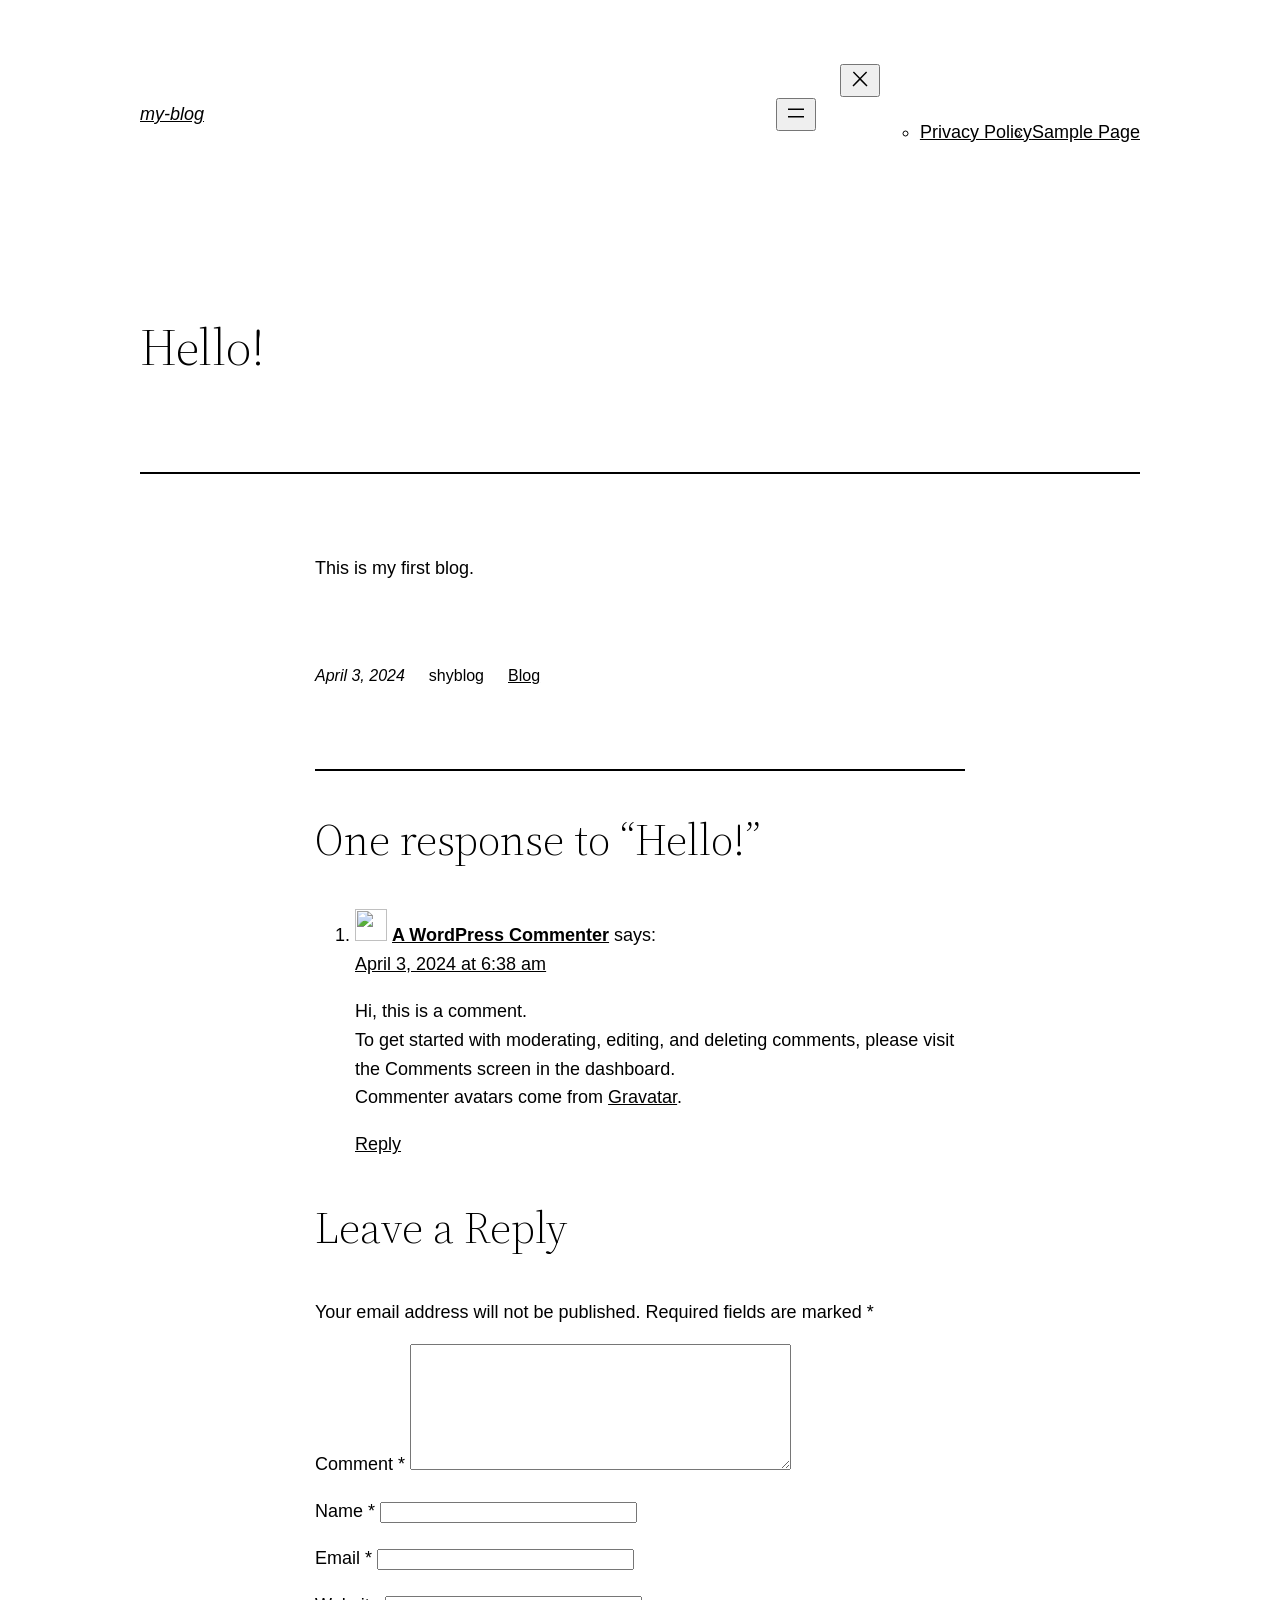
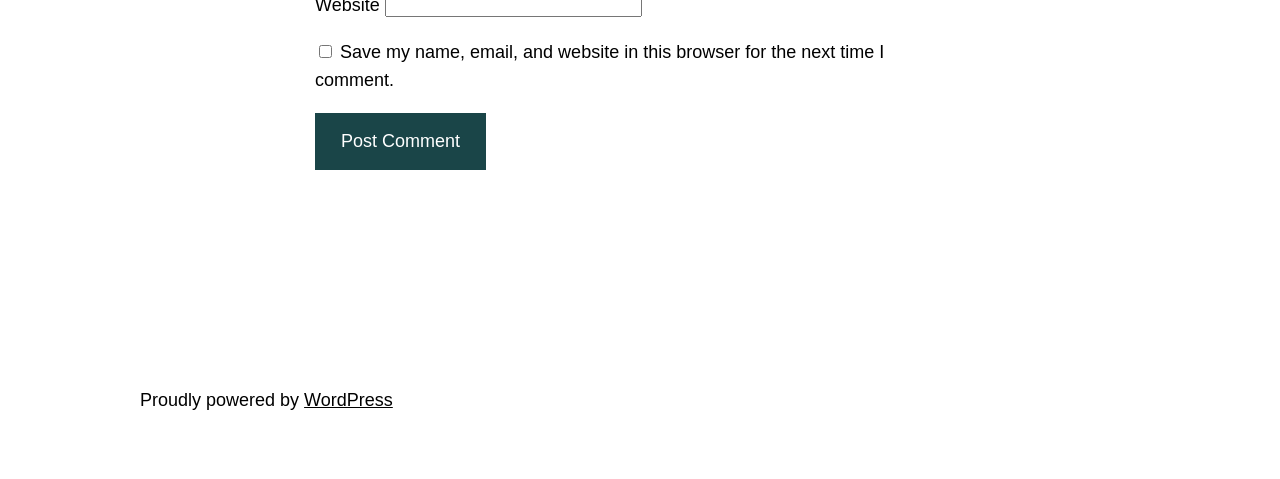
==== commit f1cdd64f: "Updates to link" ====
--- a/hello-world/index.html
+++ b/hello-world/index.html
@@ -5,9 +5,9 @@
 	<meta name="viewport" content="width=device-width, initial-scale=1">
 <meta name="robots" content="max-image-preview:large">
 <title>Hello! &#8211; my-blog</title>
-<link rel="alternate" type="application/rss+xml" title="my-blog &raquo; Feed" href="/feed/">
-<link rel="alternate" type="application/rss+xml" title="my-blog &raquo; Comments Feed" href="/comments/feed/">
-<link rel="alternate" type="application/rss+xml" title="my-blog &raquo; Hello! Comments Feed" href="/hello-world/feed/">
+<link rel="alternate" type="application/rss+xml" title="my-blog &raquo; Feed" href="/myblog/feed/">
+<link rel="alternate" type="application/rss+xml" title="my-blog &raquo; Comments Feed" href="/myblog/comments/feed/">
+<link rel="alternate" type="application/rss+xml" title="my-blog &raquo; Hello! Comments Feed" href="/myblog/hello-world/feed/">
 <script>
 window._wpemojiSettings = {"baseUrl":"https:\/\/s.w.org\/images\/core\/emoji\/15.0.3\/72x72\/","ext":".png","svgUrl":"https:\/\/s.w.org\/images\/core\/emoji\/15.0.3\/svg\/","svgExt":".svg","source":{"concatemoji":"\/wp-includes\/js\/wp-emoji-release.min.js?ver=6.5"}};
 /*! This file is auto-generated */
@@ -18,7 +18,7 @@
 <style id="wp-block-group-inline-css">.wp-block-group{box-sizing:border-box}</style>
 <style id="wp-block-group-theme-inline-css">:where(.wp-block-group.has-background){padding:1.25em 2.375em}</style>
 <style id="wp-block-page-list-inline-css">.wp-block-navigation .wp-block-page-list{align-items:var(--navigation-layout-align,initial);background-color:inherit;display:flex;flex-direction:var(--navigation-layout-direction,initial);flex-wrap:var(--navigation-layout-wrap,wrap);justify-content:var(--navigation-layout-justify,initial)}.wp-block-navigation .wp-block-navigation-item{background-color:inherit}</style>
-<link rel="stylesheet" id="wp-block-navigation-css" href="/wp-includes/blocks/navigation/style.min.css?ver=6.5" media="all">
+<link rel="stylesheet" id="wp-block-navigation-css" href="/myblog/wp-includes/blocks/navigation/style.min.css?ver=6.5" media="all">
 <style id="wp-block-template-part-theme-inline-css">.wp-block-template-part.has-background{margin-bottom:0;margin-top:0;padding:1.25em 2.375em}</style>
 <style id="wp-block-post-title-inline-css">.wp-block-post-title{box-sizing:border-box;word-break:break-word}.wp-block-post-title a{display:inline-block}</style>
 <style id="wp-block-post-featured-image-inline-css">.wp-block-post-featured-image{margin-left:0;margin-right:0}.wp-block-post-featured-image a{display:block;height:100%}.wp-block-post-featured-image img{box-sizing:border-box;height:auto;max-width:100%;vertical-align:bottom;width:100%}.wp-block-post-featured-image.alignfull img,.wp-block-post-featured-image.alignwide img{width:100%}.wp-block-post-featured-image .wp-block-post-featured-image__overlay.has-background-dim{background-color:#000;inset:0;position:absolute}.wp-block-post-featured-image{position:relative}.wp-block-post-featured-image .wp-block-post-featured-image__overlay.has-background-gradient{background-color:initial}.wp-block-post-featured-image .wp-block-post-featured-image__overlay.has-background-dim-0{opacity:0}.wp-block-post-featured-image .wp-block-post-featured-image__overlay.has-background-dim-10{opacity:.1}.wp-block-post-featured-image .wp-block-post-featured-image__overlay.has-background-dim-20{opacity:.2}.wp-block-post-featured-image .wp-block-post-featured-image__overlay.has-background-dim-30{opacity:.3}.wp-block-post-featured-image .wp-block-post-featured-image__overlay.has-background-dim-40{opacity:.4}.wp-block-post-featured-image .wp-block-post-featured-image__overlay.has-background-dim-50{opacity:.5}.wp-block-post-featured-image .wp-block-post-featured-image__overlay.has-background-dim-60{opacity:.6}.wp-block-post-featured-image .wp-block-post-featured-image__overlay.has-background-dim-70{opacity:.7}.wp-block-post-featured-image .wp-block-post-featured-image__overlay.has-background-dim-80{opacity:.8}.wp-block-post-featured-image .wp-block-post-featured-image__overlay.has-background-dim-90{opacity:.9}.wp-block-post-featured-image .wp-block-post-featured-image__overlay.has-background-dim-100{opacity:1}.wp-block-post-featured-image:where(.alignleft,.alignright){width:100%}</style>
@@ -78,21 +78,21 @@
 			width: auto;
 			z-index: 100000;
 		}</style>
-<link rel="stylesheet" id="twentytwentytwo-style-css" href="/wp-content/themes/twentytwentytwo/style.css?ver=1.7" media="all">
-<link rel="https://api.w.org/" href="/wp-json/">
-<link rel="alternate" type="application/json" href="/wp-json/wp/v2/posts/1">
-<link rel="EditURI" type="application/rsd+xml" title="RSD" href="/xmlrpc.php?rsd">
+<link rel="stylesheet" id="twentytwentytwo-style-css" href="/myblog/wp-content/themes/twentytwentytwo/style.css?ver=1.7" media="all">
+<link rel="https://api.w.org/" href="/myblog/wp-json/">
+<link rel="alternate" type="application/json" href="/myblog/wp-json/wp/v2/posts/1">
+<link rel="EditURI" type="application/rsd+xml" title="RSD" href="/myblog/xmlrpc.php?rsd">
 <meta name="generator" content="WordPress 6.5">
-<link rel="canonical" href="/hello-world/">
-<link rel="shortlink" href="/?p=1">
-<link rel="alternate" type="application/json+oembed" href="/wp-json/oembed/1.0/embed?url=http%3A%2F%2F%2Fhello-world%2F">
-<link rel="alternate" type="text/xml+oembed" href="/wp-json/oembed/1.0/embed?url=http%3A%2F%2F%2Fhello-world%2F#038;format=xml">
+<link rel="canonical" href="/myblog/hello-world/">
+<link rel="shortlink" href="/myblog/?p=1">
+<link rel="alternate" type="application/json+oembed" href="/myblog/wp-json/oembed/1.0/embed?url=http%3A%2F%2F%2Fhello-world%2F">
+<link rel="alternate" type="text/xml+oembed" href="/myblog/wp-json/oembed/1.0/embed?url=http%3A%2F%2F%2Fhello-world%2F#038;format=xml">
 <script id="wp-load-polyfill-importmap">
-( HTMLScriptElement.supports && HTMLScriptElement.supports("importmap") ) || document.write( '<script src="http://my-blog.local/wp-includes/js/dist/vendor/wp-polyfill-importmap.min.js?ver=1.8.2"><\/scr' + 'ipt>' );
+( HTMLScriptElement.supports && HTMLScriptElement.supports("importmap") ) || document.write( '<script src="https://my-blog.local/wp-includes/js/dist/vendor/wp-polyfill-importmap.min.js?ver=1.8.2"><\/scr' + 'ipt>' );
 </script>
 <script type="importmap" id="wp-importmap">{"imports":{"@wordpress\/interactivity":"\/wp-includes\/js\/dist\/interactivity.min.js?ver=6.5"}}</script>
-<script type="module" src="/wp-includes/blocks/navigation/view.min.js?ver=6.5" id="@wordpress/block-library/navigation-js-module"></script>
-<link rel="modulepreload" href="/wp-includes/js/dist/interactivity.min.js?ver=6.5" id="@wordpress/interactivity-js-modulepreload">
+<script type="module" src="/myblog/wp-includes/blocks/navigation/view.min.js?ver=6.5" id="@wordpress/block-library/navigation-js-module"></script>
+<link rel="modulepreload" href="/myblog/wp-includes/js/dist/interactivity.min.js?ver=6.5" id="@wordpress/interactivity-js-modulepreload">
 <style id="wp-fonts-local">@font-face{font-family:"Source Serif Pro";font-style:normal;font-weight:200 900;font-display:fallback;src:url('/wp-content/themes/twentytwentytwo/assets/fonts/source-serif-pro/SourceSerif4Variable-Roman.ttf.woff2') format('woff2');font-stretch:normal;}
 @font-face{font-family:"Source Serif Pro";font-style:italic;font-weight:200 900;font-display:fallback;src:url('/wp-content/themes/twentytwentytwo/assets/fonts/source-serif-pro/SourceSerif4Variable-Italic.ttf.woff2') format('woff2');font-stretch:normal;}</style>
 </head>
@@ -105,19 +105,19 @@
 <div class="wp-block-group alignwide is-content-justification-space-between is-layout-flex wp-container-core-group-is-layout-2 wp-block-group-is-layout-flex" style="padding-top:var(--wp--custom--spacing--small, 1.25rem);padding-bottom:var(--wp--custom--spacing--large, 8rem)">
 <div class="wp-block-group is-layout-flex wp-block-group-is-layout-flex">
 
-<h1 class="wp-block-site-title"><a href="/" target="_self" rel="home">my-blog</a></h1>
-</div>
-
-
-<nav class="is-responsive items-justified-right wp-block-navigation is-content-justification-right is-layout-flex wp-container-core-navigation-is-layout-1 wp-block-navigation-is-layout-flex" aria-label="" data-wp-interactive="core/navigation" data-wp-context='{"overlayOpenedBy":{"click":false,"hover":false,"focus":false},"type":"overlay","roleAttribute":"","ariaLabel":"Menu"}'><button aria-haspopup="dialog" aria-label="Open menu" class="wp-block-navigation__responsive-container-open " data-wp-on--click="actions.openMenuOnClick" data-wp-on--keydown="actions.handleMenuKeydown"><svg width="24" height="24" xmlns="http://www.w3.org/2000/svg" viewbox="0 0 24 24" aria-hidden="true" focusable="false"><rect x="4" y="7.5" width="16" height="1.5"></rect><rect x="4" y="15" width="16" height="1.5"></rect></svg></button>
+<h1 class="wp-block-site-title"><a href="/myblog/" target="_self" rel="home">my-blog</a></h1>
+</div>
+
+
+<nav class="is-responsive items-justified-right wp-block-navigation is-content-justification-right is-layout-flex wp-container-core-navigation-is-layout-1 wp-block-navigation-is-layout-flex" aria-label="" data-wp-interactive="core/navigation" data-wp-context='{"overlayOpenedBy":{"click":false,"hover":false,"focus":false},"type":"overlay","roleAttribute":"","ariaLabel":"Menu"}'><button aria-haspopup="dialog" aria-label="Open menu" class="wp-block-navigation__responsive-container-open " data-wp-on--click="actions.openMenuOnClick" data-wp-on--keydown="actions.handleMenuKeydown"><svg width="24" height="24" xmlns="https://www.w3.org/2000/svg" viewbox="0 0 24 24" aria-hidden="true" focusable="false"><rect x="4" y="7.5" width="16" height="1.5"></rect><rect x="4" y="15" width="16" height="1.5"></rect></svg></button>
 				<div class="wp-block-navigation__responsive-container  " id="modal-1" data-wp-class--has-modal-open="state.isMenuOpen" data-wp-class--is-menu-open="state.isMenuOpen" data-wp-watch="callbacks.initMenu" data-wp-on--keydown="actions.handleMenuKeydown" data-wp-on--focusout="actions.handleMenuFocusout" tabindex="-1">
 					<div class="wp-block-navigation__responsive-close" tabindex="-1">
 						<div class="wp-block-navigation__responsive-dialog" data-wp-bind--aria-modal="state.ariaModal" data-wp-bind--aria-label="state.ariaLabel" data-wp-bind--role="state.roleAttribute">
-							<button aria-label="Close menu" class="wp-block-navigation__responsive-container-close" data-wp-on--click="actions.closeMenuOnClick"><svg xmlns="http://www.w3.org/2000/svg" viewbox="0 0 24 24" width="24" height="24" aria-hidden="true" focusable="false"><path d="M13 11.8l6.1-6.3-1-1-6.1 6.2-6.1-6.2-1 1 6.1 6.3-6.5 6.7 1 1 6.5-6.6 6.5 6.6 1-1z"></path></svg></button>
+							<button aria-label="Close menu" class="wp-block-navigation__responsive-container-close" data-wp-on--click="actions.closeMenuOnClick"><svg xmlns="https://www.w3.org/2000/svg" viewbox="0 0 24 24" width="24" height="24" aria-hidden="true" focusable="false"><path d="M13 11.8l6.1-6.3-1-1-6.1 6.2-6.1-6.2-1 1 6.1 6.3-6.5 6.7 1 1 6.5-6.6 6.5 6.6 1-1z"></path></svg></button>
 							<div class="wp-block-navigation__responsive-container-content" data-wp-watch="callbacks.focusFirstElement" id="modal-1-content">
 								<ul class="wp-block-navigation__container is-responsive items-justified-right wp-block-navigation"><ul class="wp-block-page-list">
-<li class="wp-block-pages-list__item wp-block-navigation-item open-on-hover-click"><a class="wp-block-pages-list__item__link wp-block-navigation-item__content" href="/privacy-policy/">Privacy Policy</a></li>
-<li class="wp-block-pages-list__item wp-block-navigation-item open-on-hover-click"><a class="wp-block-pages-list__item__link wp-block-navigation-item__content" href="/sample-page/">Sample Page</a></li>
+<li class="wp-block-pages-list__item wp-block-navigation-item open-on-hover-click"><a class="wp-block-pages-list__item__link wp-block-navigation-item__content" href="/myblog/privacy-policy/">Privacy Policy</a></li>
+<li class="wp-block-pages-list__item wp-block-navigation-item open-on-hover-click"><a class="wp-block-pages-list__item__link wp-block-navigation-item__content" href="/myblog/sample-page/">Sample Page</a></li>
 </ul></ul>
 							</div>
 						</div>
@@ -158,7 +158,7 @@
 
 <div class="wp-block-post-author has-small-font-size"><div class="wp-block-post-author__content"><p class="wp-block-post-author__name">shyblog</p></div></div>
 
-<div class="taxonomy-category wp-block-post-terms has-small-font-size"><a href="/category/blog/" rel="tag">Blog</a></div>
+<div class="taxonomy-category wp-block-post-terms has-small-font-size"><a href="/myblog/category/blog/" rel="tag">Blog</a></div>
 
 </div>
 
@@ -187,11 +187,11 @@
 			<article id="div-comment-1" class="comment-body">
 				<footer class="comment-meta">
 					<div class="comment-author vcard">
-						<img alt="" src="http://1.gravatar.com/avatar/d7a973c7dab26985da5f961be7b74480?s=32&#038;d=mm&#038;r=g" srcset="http://1.gravatar.com/avatar/d7a973c7dab26985da5f961be7b74480?s=64&#038;d=mm&#038;r=g 2x" class="avatar avatar-32 photo" height="32" width="32" decoding="async">						<b class="fn"><a href="https://wordpress.org/" class="url" rel="ugc external nofollow">A WordPress Commenter</a></b> <span class="says">says:</span>					</div>
+						<img alt="" src="https://1.gravatar.com/avatar/d7a973c7dab26985da5f961be7b74480?s=32&#038;d=mm&#038;r=g" srcset="https://1.gravatar.com/avatar/d7a973c7dab26985da5f961be7b74480?s=64&#038;d=mm&#038;r=g 2x" class="avatar avatar-32 photo" height="32" width="32" decoding="async">						<b class="fn"><a href="https://wordpress.org/" class="url" rel="ugc external nofollow">A WordPress Commenter</a></b> <span class="says">says:</span>					</div>
 <!-- .comment-author -->
 
 					<div class="comment-metadata">
-						<a href="/hello-world/#comment-1"><time datetime="2024-04-03T06:38:50+00:00">April 3, 2024 at 6:38 am</time></a>					</div>
+						<a href="/myblog/hello-world/#comment-1"><time datetime="2024-04-03T06:38:50+00:00">April 3, 2024 at 6:38 am</time></a>					</div>
 <!-- .comment-metadata -->
 
 									</footer><!-- .comment-meta -->
@@ -203,7 +203,7 @@
 				</div>
 <!-- .comment-content -->
 
-				<div class="reply"><a rel="nofollow" class="comment-reply-link" href="/hello-world/?replytocom=1#respond" data-commentid="1" data-postid="1" data-belowelement="div-comment-1" data-respondelement="respond" data-replyto="Reply to A WordPress Commenter" aria-label="Reply to A WordPress Commenter">Reply</a></div>			</article><!-- .comment-body -->
+				<div class="reply"><a rel="nofollow" class="comment-reply-link" href="/myblog/hello-world/?replytocom=1#respond" data-commentid="1" data-postid="1" data-belowelement="div-comment-1" data-respondelement="respond" data-replyto="Reply to A WordPress Commenter" aria-label="Reply to A WordPress Commenter">Reply</a></div>			</article><!-- .comment-body -->
 		</li>
 <!-- #comment-## -->
 	</ol>
@@ -214,9 +214,9 @@
 	</div>
 
 	<div id="respond" class="comment-respond">
-		<h3 id="reply-title" class="comment-reply-title">Leave a Reply <small><a rel="nofollow" id="cancel-comment-reply-link" href="/hello-world/#respond" style="display:none;">Cancel reply</a></small>
+		<h3 id="reply-title" class="comment-reply-title">Leave a Reply <small><a rel="nofollow" id="cancel-comment-reply-link" href="/myblog/hello-world/#respond" style="display:none;">Cancel reply</a></small>
 </h3>
-<form action="http://my-blog.local/wp-comments-post.php" method="post" id="commentform" class="comment-form" novalidate>
+<form action="https://my-blog.local/wp-comments-post.php" method="post" id="commentform" class="comment-form" novalidate>
 <p class="comment-notes"><span id="email-notes">Your email address will not be published.</span> <span class="required-field-message">Required fields are marked <span class="required">*</span></span></p>
 <p class="comment-form-comment"><label for="comment">Comment <span class="required">*</span></label> <textarea id="comment" name="comment" cols="45" rows="8" maxlength="65525" required></textarea></p>
 <p class="comment-form-author"><label for="author">Name <span class="required">*</span></label> <input id="author" name="author" type="text" value="" size="30" maxlength="245" autocomplete="name" required></p>
@@ -243,7 +243,7 @@
 </div>
 </footer>
 </div>
-<script src="/wp-includes/js/comment-reply.min.js?ver=6.5" id="comment-reply-js" async data-wp-strategy="async"></script>
+<script src="/myblog/wp-includes/js/comment-reply.min.js?ver=6.5" id="comment-reply-js" async data-wp-strategy="async"></script>
 <script id="wp-block-template-skip-link-js-after">( function() {
 		var skipLinkTarget = document.querySelector( 'main' ),
 			sibling,
